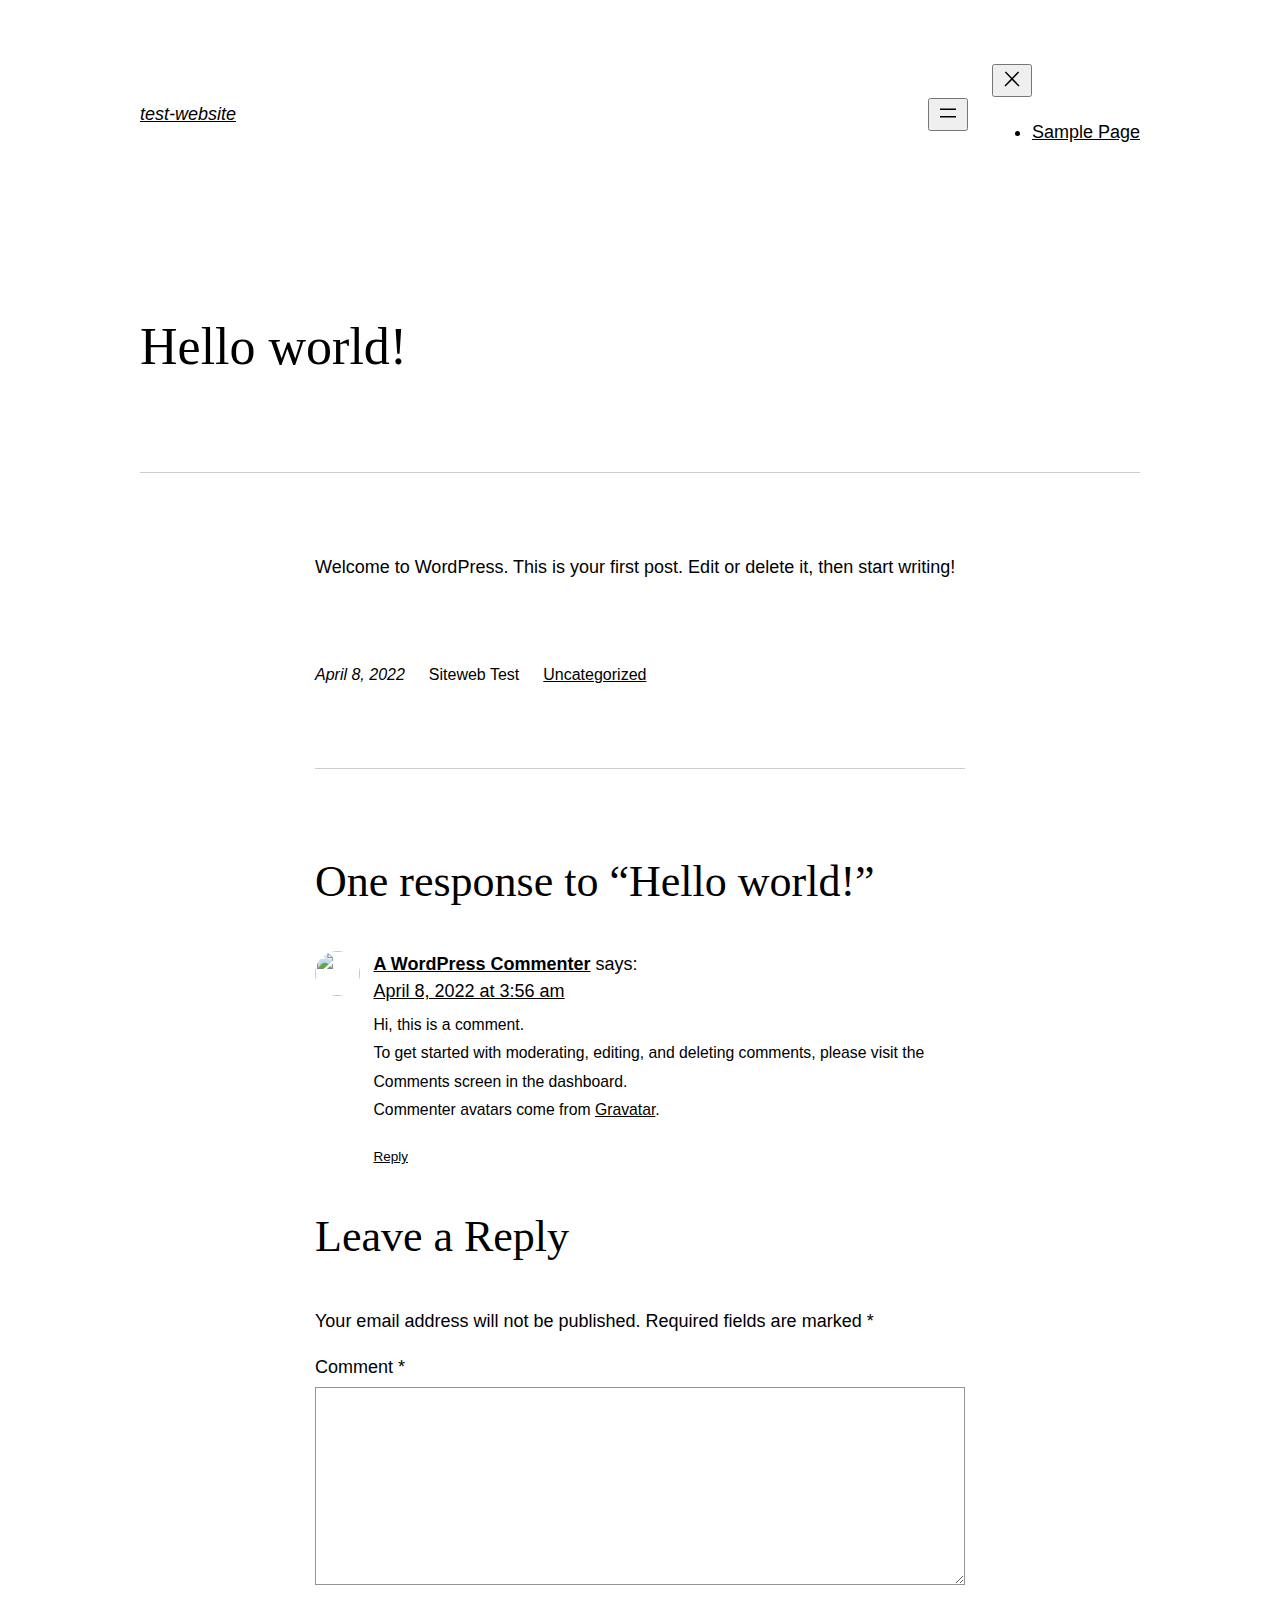
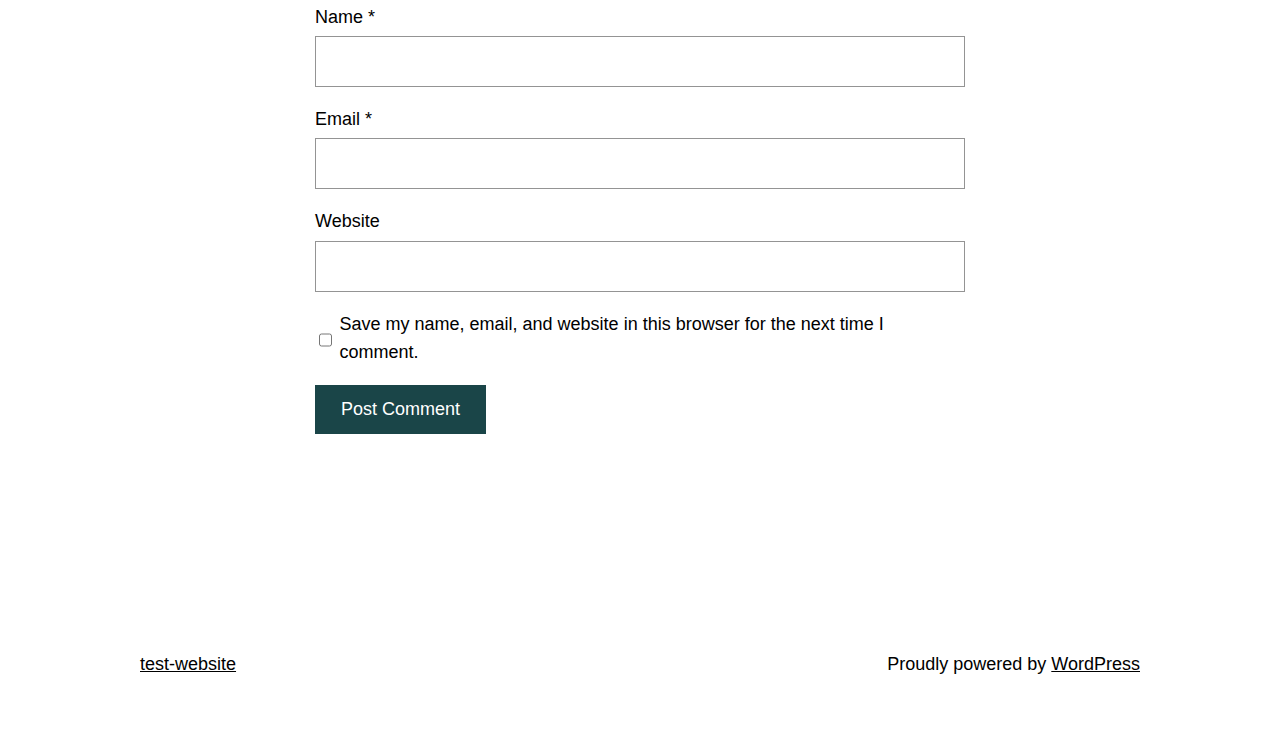
==== hello-world/index.html @ cdae744e "update in public mode" ====
<!DOCTYPE html>
<html lang="en-US">
<head>
	<meta charset="UTF-8">
	<meta name="viewport" content="width=device-width, initial-scale=1">
<meta name="robots" content="max-image-preview:large">
<title>Hello world! &#8211; test-website</title>
<link rel="dns-prefetch" href="//s.w.org">
<link rel="alternate" type="application/rss+xml" title="test-website &raquo; Feed" href="/https://alidorassocies.github.io/siteweb-test/feed/">
<link rel="alternate" type="application/rss+xml" title="test-website &raquo; Comments Feed" href="/https://alidorassocies.github.io/siteweb-test/comments/feed/">
<link rel="alternate" type="application/rss+xml" title="test-website &raquo; Hello world! Comments Feed" href="/https://alidorassocies.github.io/siteweb-test/hello-world/feed/">
<script>
window._wpemojiSettings = {"baseUrl":"https:\/\/s.w.org\/images\/core\/emoji\/13.1.0\/72x72\/","ext":".png","svgUrl":"https:\/\/s.w.org\/images\/core\/emoji\/13.1.0\/svg\/","svgExt":".svg","source":{"concatemoji":"\/wp-includes\/js\/wp-emoji-release.min.js?ver=5.9.3"}};
/*! This file is auto-generated */
!function(e,a,t){var n,r,o,i=a.createElement("canvas"),p=i.getContext&&i.getContext("2d");function s(e,t){var a=String.fromCharCode;p.clearRect(0,0,i.width,i.height),p.fillText(a.apply(this,e),0,0);e=i.toDataURL();return p.clearRect(0,0,i.width,i.height),p.fillText(a.apply(this,t),0,0),e===i.toDataURL()}function c(e){var t=a.createElement("script");t.src=e,t.defer=t.type="text/javascript",a.getElementsByTagName("head")[0].appendChild(t)}for(o=Array("flag","emoji"),t.supports={everything:!0,everythingExceptFlag:!0},r=0;r<o.length;r++)t.supports[o[r]]=function(e){if(!p||!p.fillText)return!1;switch(p.textBaseline="top",p.font="600 32px Arial",e){case"flag":return s([127987,65039,8205,9895,65039],[127987,65039,8203,9895,65039])?!1:!s([55356,56826,55356,56819],[55356,56826,8203,55356,56819])&&!s([55356,57332,56128,56423,56128,56418,56128,56421,56128,56430,56128,56423,56128,56447],[55356,57332,8203,56128,56423,8203,56128,56418,8203,56128,56421,8203,56128,56430,8203,56128,56423,8203,56128,56447]);case"emoji":return!s([10084,65039,8205,55357,56613],[10084,65039,8203,55357,56613])}return!1}(o[r]),t.supports.everything=t.supports.everything&&t.supports[o[r]],"flag"!==o[r]&&(t.supports.everythingExceptFlag=t.supports.everythingExceptFlag&&t.supports[o[r]]);t.supports.everythingExceptFlag=t.supports.everythingExceptFlag&&!t.supports.flag,t.DOMReady=!1,t.readyCallback=function(){t.DOMReady=!0},t.supports.everything||(n=function(){t.readyCallback()},a.addEventListener?(a.addEventListener("DOMContentLoaded",n,!1),e.addEventListener("load",n,!1)):(e.attachEvent("onload",n),a.attachEvent("onreadystatechange",function(){"complete"===a.readyState&&t.readyCallback()})),(n=t.source||{}).concatemoji?c(n.concatemoji):n.wpemoji&&n.twemoji&&(c(n.twemoji),c(n.wpemoji)))}(window,document,window._wpemojiSettings);
</script>
<style>img.wp-smiley,
img.emoji {
	display: inline !important;
	border: none !important;
	box-shadow: none !important;
	height: 1em !important;
	width: 1em !important;
	margin: 0 0.07em !important;
	vertical-align: -0.1em !important;
	background: none !important;
	padding: 0 !important;
}</style>
	<style id="wp-block-site-logo-inline-css">.wp-block-site-logo{line-height:0}.wp-block-site-logo a{display:inline-block}.wp-block-site-logo.is-default-size img{width:120px;height:auto}.wp-block-site-logo a,.wp-block-site-logo img{border-radius:inherit}.wp-block-site-logo.aligncenter{margin-left:auto;margin-right:auto;text-align:center}.wp-block-site-logo.is-style-rounded{border-radius:9999px}</style>
<style id="wp-block-group-inline-css">.wp-block-group{box-sizing:border-box}
.wp-block-group:where(.has-background){padding:1.25em 2.375em}</style>
<style id="wp-block-page-list-inline-css">.wp-block-navigation .wp-block-page-list{display:flex;flex-direction:var(--navigation-layout-direction,initial);justify-content:var(--navigation-layout-justify,initial);align-items:var(--navigation-layout-align,initial);flex-wrap:var(--navigation-layout-wrap,wrap);background-color:inherit}.wp-block-navigation .wp-block-navigation-item{background-color:inherit}</style>
<link rel="stylesheet" id="wp-block-navigation-css" href="/https://alidorassocies.github.io/siteweb-test/wp-includes/blocks/navigation/style.min.css?ver=5.9.3" media="all">
<style id="wp-block-template-part-inline-css">.wp-block-template-part.has-background{padding:1.25em 2.375em;margin-top:0;margin-bottom:0}</style>
<style id="wp-block-post-title-inline-css">.wp-block-post-title a{display:inline-block}</style>
<style id="wp-block-post-featured-image-inline-css">.wp-block-post-featured-image{margin-left:0;margin-right:0}.wp-block-post-featured-image a{display:inline-block}.wp-block-post-featured-image img{max-width:100%;width:100%;height:auto;vertical-align:bottom}.wp-block-post-featured-image.alignfull img,.wp-block-post-featured-image.alignwide img{width:100%}</style>
<style id="wp-block-separator-inline-css">@charset "UTF-8";.wp-block-separator{border-top:1px solid;border-bottom:1px solid}.wp-block-separator.is-style-wide{border-bottom-width:1px}.wp-block-separator.is-style-dots{background:none!important;border:none;text-align:center;line-height:1;height:auto}.wp-block-separator.is-style-dots:before{content:"···";color:currentColor;font-size:1.5em;letter-spacing:2em;padding-left:2em;font-family:serif}
.wp-block-separator{border:none;border-bottom:2px solid;margin-left:auto;margin-right:auto;opacity:.4}.wp-block-separator:not(.is-style-wide):not(.is-style-dots){width:100px}.wp-block-separator.has-background:not(.is-style-dots){border-bottom:none;height:1px}.wp-block-separator.has-background:not(.is-style-wide):not(.is-style-dots){height:2px}</style>
<style id="wp-block-spacer-inline-css">.wp-block-spacer{clear:both}</style>
<style id="wp-block-paragraph-inline-css">.is-small-text{font-size:.875em}.is-regular-text{font-size:1em}.is-large-text{font-size:2.25em}.is-larger-text{font-size:3em}.has-drop-cap:not(:focus):first-letter{float:left;font-size:8.4em;line-height:.68;font-weight:100;margin:.05em .1em 0 0;text-transform:uppercase;font-style:normal}p{overflow-wrap:break-word}p.has-drop-cap.has-background{overflow:hidden}p.has-background{padding:1.25em 2.375em}:where(p.has-text-color:not(.has-link-color)) a{color:inherit}</style>
<style id="wp-block-post-author-inline-css">.wp-block-post-author{display:flex;flex-wrap:wrap}.wp-block-post-author__byline{width:100%;margin-top:0;margin-bottom:0;font-size:.5em}.wp-block-post-author__avatar{margin-right:1em}.wp-block-post-author__bio{margin-bottom:.7em;font-size:.7em}.wp-block-post-author__content{flex-grow:1;flex-basis:0}.wp-block-post-author__name{margin:0}</style>
<style id="wp-block-post-terms-inline-css">.wp-block-post-terms__separator{white-space:pre-wrap}</style>
<style id="wp-block-post-comments-inline-css">.wp-block-post-comments>h3:first-of-type{margin-top:0}.wp-block-post-comments .commentlist{list-style:none;margin:0;padding:0}.wp-block-post-comments .commentlist .comment{min-height:2.25em;padding-left:3.25em}.wp-block-post-comments .commentlist .comment p{font-size:.875em;line-height:1.8;margin:.36em 0 1.4em}.wp-block-post-comments .commentlist .children{list-style:none;margin:0;padding:0}.wp-block-post-comments .comment-author{line-height:1.5}.wp-block-post-comments .comment-author .avatar{border-radius:1.5em;display:block;float:left;height:2.5em;margin-right:.75em;width:2.5em}.wp-block-post-comments .comment-author cite{font-style:normal}.wp-block-post-comments .comment-meta{line-height:1.5;margin-left:-3.25em}.wp-block-post-comments .comment-body .commentmetadata{font-size:.75em}.wp-block-post-comments .comment-form-author label,.wp-block-post-comments .comment-form-comment label,.wp-block-post-comments .comment-form-email label,.wp-block-post-comments .comment-form-url label{display:block;margin-bottom:.25em}.wp-block-post-comments .comment-form input:not([type=submit]):not([type=checkbox]),.wp-block-post-comments .comment-form textarea{display:block;box-sizing:border-box;width:100%}.wp-block-post-comments .comment-form-cookies-consent{display:flex;gap:.25em}.wp-block-post-comments .comment-form-cookies-consent #wp-comment-cookies-consent{margin-top:.35em}.wp-block-post-comments .reply{font-size:.75em;margin-bottom:1.4em}.wp-block-post-comments input:not([type=submit]),.wp-block-post-comments textarea{border:1px solid #949494;font-size:1em;font-family:inherit}.wp-block-post-comments input:not([type=submit]):not([type=checkbox]),.wp-block-post-comments textarea{padding:calc(.667em + 2px)}.wp-block-post-comments input[type=submit]{border:none}</style>
<style id="wp-block-buttons-inline-css">.wp-block-buttons.is-vertical{flex-direction:column}.wp-block-buttons.is-vertical>.wp-block-button:last-child{margin-bottom:0}.wp-block-buttons>.wp-block-button{display:inline-block;margin:0}.wp-block-buttons.is-content-justification-left{justify-content:flex-start}.wp-block-buttons.is-content-justification-left.is-vertical{align-items:flex-start}.wp-block-buttons.is-content-justification-center{justify-content:center}.wp-block-buttons.is-content-justification-center.is-vertical{align-items:center}.wp-block-buttons.is-content-justification-right{justify-content:flex-end}.wp-block-buttons.is-content-justification-right.is-vertical{align-items:flex-end}.wp-block-buttons.is-content-justification-space-between{justify-content:space-between}.wp-block-buttons.aligncenter{text-align:center}.wp-block-buttons:not(.is-content-justification-space-between,.is-content-justification-right,.is-content-justification-left,.is-content-justification-center) .wp-block-button.aligncenter{margin-left:auto;margin-right:auto;width:100%}.wp-block-button.aligncenter{text-align:center}</style>
<style id="wp-block-button-inline-css">.wp-block-button__link{color:#fff;background-color:#32373c;border-radius:9999px;box-shadow:none;cursor:pointer;display:inline-block;font-size:1.125em;padding:calc(.667em + 2px) calc(1.333em + 2px);text-align:center;text-decoration:none;word-break:break-word;box-sizing:border-box}.wp-block-button__link:active,.wp-block-button__link:focus,.wp-block-button__link:hover,.wp-block-button__link:visited{color:#fff}.wp-block-button__link.aligncenter{text-align:center}.wp-block-button__link.alignright{text-align:right}.wp-block-buttons>.wp-block-button.has-custom-width{max-width:none}.wp-block-buttons>.wp-block-button.has-custom-width .wp-block-button__link{width:100%}.wp-block-buttons>.wp-block-button.has-custom-font-size .wp-block-button__link{font-size:inherit}.wp-block-buttons>.wp-block-button.wp-block-button__width-25{width:calc(25% - var(--wp--style--block-gap, .5em)*0.75)}.wp-block-buttons>.wp-block-button.wp-block-button__width-50{width:calc(50% - var(--wp--style--block-gap, .5em)*0.5)}.wp-block-buttons>.wp-block-button.wp-block-button__width-75{width:calc(75% - var(--wp--style--block-gap, .5em)*0.25)}.wp-block-buttons>.wp-block-button.wp-block-button__width-100{width:100%;flex-basis:100%}.wp-block-buttons.is-vertical>.wp-block-button.wp-block-button__width-25{width:25%}.wp-block-buttons.is-vertical>.wp-block-button.wp-block-button__width-50{width:50%}.wp-block-buttons.is-vertical>.wp-block-button.wp-block-button__width-75{width:75%}.wp-block-button.is-style-squared,.wp-block-button__link.wp-block-button.is-style-squared{border-radius:0}.wp-block-button.no-border-radius,.wp-block-button__link.no-border-radius{border-radius:0!important}.is-style-outline>:where(.wp-block-button__link),:where(.wp-block-button__link).is-style-outline{border:2px solid;padding:.667em 1.333em}.is-style-outline>.wp-block-button__link:not(.has-text-color),.wp-block-button__link.is-style-outline:not(.has-text-color){color:currentColor}.is-style-outline>.wp-block-button__link:not(.has-background),.wp-block-button__link.is-style-outline:not(.has-background){background-color:transparent}</style>
<style id="wp-block-library-inline-css">:root{--wp-admin-theme-color:#007cba;--wp-admin-theme-color--rgb:0,124,186;--wp-admin-theme-color-darker-10:#006ba1;--wp-admin-theme-color-darker-10--rgb:0,107,161;--wp-admin-theme-color-darker-20:#005a87;--wp-admin-theme-color-darker-20--rgb:0,90,135;--wp-admin-border-width-focus:2px}@media (-webkit-min-device-pixel-ratio:2),(min-resolution:192dpi){:root{--wp-admin-border-width-focus:1.5px}}:root{--wp--preset--font-size--normal:16px;--wp--preset--font-size--huge:42px}:root .has-very-light-gray-background-color{background-color:#eee}:root .has-very-dark-gray-background-color{background-color:#313131}:root .has-very-light-gray-color{color:#eee}:root .has-very-dark-gray-color{color:#313131}:root .has-vivid-green-cyan-to-vivid-cyan-blue-gradient-background{background:linear-gradient(135deg,#00d084,#0693e3)}:root .has-purple-crush-gradient-background{background:linear-gradient(135deg,#34e2e4,#4721fb 50%,#ab1dfe)}:root .has-hazy-dawn-gradient-background{background:linear-gradient(135deg,#faaca8,#dad0ec)}:root .has-subdued-olive-gradient-background{background:linear-gradient(135deg,#fafae1,#67a671)}:root .has-atomic-cream-gradient-background{background:linear-gradient(135deg,#fdd79a,#004a59)}:root .has-nightshade-gradient-background{background:linear-gradient(135deg,#330968,#31cdcf)}:root .has-midnight-gradient-background{background:linear-gradient(135deg,#020381,#2874fc)}.has-regular-font-size{font-size:1em}.has-larger-font-size{font-size:2.625em}.has-normal-font-size{font-size:var(--wp--preset--font-size--normal)}.has-huge-font-size{font-size:var(--wp--preset--font-size--huge)}.has-text-align-center{text-align:center}.has-text-align-left{text-align:left}.has-text-align-right{text-align:right}#end-resizable-editor-section{display:none}.aligncenter{clear:both}.items-justified-left{justify-content:flex-start}.items-justified-center{justify-content:center}.items-justified-right{justify-content:flex-end}.items-justified-space-between{justify-content:space-between}.screen-reader-text{border:0;clip:rect(1px,1px,1px,1px);-webkit-clip-path:inset(50%);clip-path:inset(50%);height:1px;margin:-1px;overflow:hidden;padding:0;position:absolute;width:1px;word-wrap:normal!important}.screen-reader-text:focus{background-color:#ddd;clip:auto!important;-webkit-clip-path:none;clip-path:none;color:#444;display:block;font-size:1em;height:auto;left:5px;line-height:normal;padding:15px 23px 14px;text-decoration:none;top:5px;width:auto;z-index:100000}html :where(img[class*=wp-image-]){height:auto;max-width:100%}</style>
<style id="global-styles-inline-css">body{--wp--preset--color--black: #000000;--wp--preset--color--cyan-bluish-gray: #abb8c3;--wp--preset--color--white: #ffffff;--wp--preset--color--pale-pink: #f78da7;--wp--preset--color--vivid-red: #cf2e2e;--wp--preset--color--luminous-vivid-orange: #ff6900;--wp--preset--color--luminous-vivid-amber: #fcb900;--wp--preset--color--light-green-cyan: #7bdcb5;--wp--preset--color--vivid-green-cyan: #00d084;--wp--preset--color--pale-cyan-blue: #8ed1fc;--wp--preset--color--vivid-cyan-blue: #0693e3;--wp--preset--color--vivid-purple: #9b51e0;--wp--preset--color--foreground: #000000;--wp--preset--color--background: #ffffff;--wp--preset--color--primary: #1a4548;--wp--preset--color--secondary: #ffe2c7;--wp--preset--color--tertiary: #F6F6F6;--wp--preset--gradient--vivid-cyan-blue-to-vivid-purple: linear-gradient(135deg,rgba(6,147,227,1) 0%,rgb(155,81,224) 100%);--wp--preset--gradient--light-green-cyan-to-vivid-green-cyan: linear-gradient(135deg,rgb(122,220,180) 0%,rgb(0,208,130) 100%);--wp--preset--gradient--luminous-vivid-amber-to-luminous-vivid-orange: linear-gradient(135deg,rgba(252,185,0,1) 0%,rgba(255,105,0,1) 100%);--wp--preset--gradient--luminous-vivid-orange-to-vivid-red: linear-gradient(135deg,rgba(255,105,0,1) 0%,rgb(207,46,46) 100%);--wp--preset--gradient--very-light-gray-to-cyan-bluish-gray: linear-gradient(135deg,rgb(238,238,238) 0%,rgb(169,184,195) 100%);--wp--preset--gradient--cool-to-warm-spectrum: linear-gradient(135deg,rgb(74,234,220) 0%,rgb(151,120,209) 20%,rgb(207,42,186) 40%,rgb(238,44,130) 60%,rgb(251,105,98) 80%,rgb(254,248,76) 100%);--wp--preset--gradient--blush-light-purple: linear-gradient(135deg,rgb(255,206,236) 0%,rgb(152,150,240) 100%);--wp--preset--gradient--blush-bordeaux: linear-gradient(135deg,rgb(254,205,165) 0%,rgb(254,45,45) 50%,rgb(107,0,62) 100%);--wp--preset--gradient--luminous-dusk: linear-gradient(135deg,rgb(255,203,112) 0%,rgb(199,81,192) 50%,rgb(65,88,208) 100%);--wp--preset--gradient--pale-ocean: linear-gradient(135deg,rgb(255,245,203) 0%,rgb(182,227,212) 50%,rgb(51,167,181) 100%);--wp--preset--gradient--electric-grass: linear-gradient(135deg,rgb(202,248,128) 0%,rgb(113,206,126) 100%);--wp--preset--gradient--midnight: linear-gradient(135deg,rgb(2,3,129) 0%,rgb(40,116,252) 100%);--wp--preset--gradient--vertical-secondary-to-tertiary: linear-gradient(to bottom,var(--wp--preset--color--secondary) 0%,var(--wp--preset--color--tertiary) 100%);--wp--preset--gradient--vertical-secondary-to-background: linear-gradient(to bottom,var(--wp--preset--color--secondary) 0%,var(--wp--preset--color--background) 100%);--wp--preset--gradient--vertical-tertiary-to-background: linear-gradient(to bottom,var(--wp--preset--color--tertiary) 0%,var(--wp--preset--color--background) 100%);--wp--preset--gradient--diagonal-primary-to-foreground: linear-gradient(to bottom right,var(--wp--preset--color--primary) 0%,var(--wp--preset--color--foreground) 100%);--wp--preset--gradient--diagonal-secondary-to-background: linear-gradient(to bottom right,var(--wp--preset--color--secondary) 50%,var(--wp--preset--color--background) 50%);--wp--preset--gradient--diagonal-background-to-secondary: linear-gradient(to bottom right,var(--wp--preset--color--background) 50%,var(--wp--preset--color--secondary) 50%);--wp--preset--gradient--diagonal-tertiary-to-background: linear-gradient(to bottom right,var(--wp--preset--color--tertiary) 50%,var(--wp--preset--color--background) 50%);--wp--preset--gradient--diagonal-background-to-tertiary: linear-gradient(to bottom right,var(--wp--preset--color--background) 50%,var(--wp--preset--color--tertiary) 50%);--wp--preset--duotone--dark-grayscale: url('#wp-duotone-dark-grayscale');--wp--preset--duotone--grayscale: url('#wp-duotone-grayscale');--wp--preset--duotone--purple-yellow: url('#wp-duotone-purple-yellow');--wp--preset--duotone--blue-red: url('#wp-duotone-blue-red');--wp--preset--duotone--midnight: url('#wp-duotone-midnight');--wp--preset--duotone--magenta-yellow: url('#wp-duotone-magenta-yellow');--wp--preset--duotone--purple-green: url('#wp-duotone-purple-green');--wp--preset--duotone--blue-orange: url('#wp-duotone-blue-orange');--wp--preset--duotone--foreground-and-background: url('#wp-duotone-foreground-and-background');--wp--preset--duotone--foreground-and-secondary: url('#wp-duotone-foreground-and-secondary');--wp--preset--duotone--foreground-and-tertiary: url('#wp-duotone-foreground-and-tertiary');--wp--preset--duotone--primary-and-background: url('#wp-duotone-primary-and-background');--wp--preset--duotone--primary-and-secondary: url('#wp-duotone-primary-and-secondary');--wp--preset--duotone--primary-and-tertiary: url('#wp-duotone-primary-and-tertiary');--wp--preset--font-size--small: 1rem;--wp--preset--font-size--medium: 1.125rem;--wp--preset--font-size--large: 1.75rem;--wp--preset--font-size--x-large: clamp(1.75rem, 3vw, 2.25rem);--wp--preset--font-family--system-font: -apple-system,BlinkMacSystemFont,"Segoe UI",Roboto,Oxygen-Sans,Ubuntu,Cantarell,"Helvetica Neue",sans-serif;--wp--preset--font-family--source-serif-pro: "Source Serif Pro", serif;--wp--custom--spacing--small: max(1.25rem, 5vw);--wp--custom--spacing--medium: clamp(2rem, 8vw, calc(4 * var(--wp--style--block-gap)));--wp--custom--spacing--large: clamp(4rem, 10vw, 8rem);--wp--custom--spacing--outer: var(--wp--custom--spacing--small, 1.25rem);--wp--custom--typography--font-size--huge: clamp(2.25rem, 4vw, 2.75rem);--wp--custom--typography--font-size--gigantic: clamp(2.75rem, 6vw, 3.25rem);--wp--custom--typography--font-size--colossal: clamp(3.25rem, 8vw, 6.25rem);--wp--custom--typography--line-height--tiny: 1.15;--wp--custom--typography--line-height--small: 1.2;--wp--custom--typography--line-height--medium: 1.4;--wp--custom--typography--line-height--normal: 1.6;}body { margin: 0; }body{background-color: var(--wp--preset--color--background);color: var(--wp--preset--color--foreground);font-family: var(--wp--preset--font-family--system-font);font-size: var(--wp--preset--font-size--medium);line-height: var(--wp--custom--typography--line-height--normal);--wp--style--block-gap: 1.5rem;}.wp-site-blocks > .alignleft { float: left; margin-right: 2em; }.wp-site-blocks > .alignright { float: right; margin-left: 2em; }.wp-site-blocks > .aligncenter { justify-content: center; margin-left: auto; margin-right: auto; }.wp-site-blocks > * { margin-top: 0; margin-bottom: 0; }.wp-site-blocks > * + * { margin-top: var( --wp--style--block-gap ); }h1{font-family: var(--wp--preset--font-family--source-serif-pro);font-size: var(--wp--custom--typography--font-size--colossal);font-weight: 300;line-height: var(--wp--custom--typography--line-height--tiny);}h2{font-family: var(--wp--preset--font-family--source-serif-pro);font-size: var(--wp--custom--typography--font-size--gigantic);font-weight: 300;line-height: var(--wp--custom--typography--line-height--small);}h3{font-family: var(--wp--preset--font-family--source-serif-pro);font-size: var(--wp--custom--typography--font-size--huge);font-weight: 300;line-height: var(--wp--custom--typography--line-height--tiny);}h4{font-family: var(--wp--preset--font-family--source-serif-pro);font-size: var(--wp--preset--font-size--x-large);font-weight: 300;line-height: var(--wp--custom--typography--line-height--tiny);}h5{font-family: var(--wp--preset--font-family--system-font);font-size: var(--wp--preset--font-size--medium);font-weight: 700;line-height: var(--wp--custom--typography--line-height--normal);text-transform: uppercase;}h6{font-family: var(--wp--preset--font-family--system-font);font-size: var(--wp--preset--font-size--medium);font-weight: 400;line-height: var(--wp--custom--typography--line-height--normal);text-transform: uppercase;}a{color: var(--wp--preset--color--foreground);}.wp-block-button__link{background-color: var(--wp--preset--color--primary);border-radius: 0;color: var(--wp--preset--color--background);font-size: var(--wp--preset--font-size--medium);}.wp-block-post-title{font-family: var(--wp--preset--font-family--source-serif-pro);font-size: var(--wp--custom--typography--font-size--gigantic);font-weight: 300;line-height: var(--wp--custom--typography--line-height--tiny);}.wp-block-post-comments{padding-top: var(--wp--custom--spacing--small);}.wp-block-pullquote{border-width: 1px 0;}.wp-block-query-title{font-family: var(--wp--preset--font-family--source-serif-pro);font-size: var(--wp--custom--typography--font-size--gigantic);font-weight: 300;line-height: var(--wp--custom--typography--line-height--small);}.wp-block-quote{border-width: 1px;}.wp-block-site-title{font-family: var(--wp--preset--font-family--system-font);font-size: var(--wp--preset--font-size--medium);font-weight: normal;line-height: var(--wp--custom--typography--line-height--normal);}.has-black-color{color: var(--wp--preset--color--black) !important;}.has-cyan-bluish-gray-color{color: var(--wp--preset--color--cyan-bluish-gray) !important;}.has-white-color{color: var(--wp--preset--color--white) !important;}.has-pale-pink-color{color: var(--wp--preset--color--pale-pink) !important;}.has-vivid-red-color{color: var(--wp--preset--color--vivid-red) !important;}.has-luminous-vivid-orange-color{color: var(--wp--preset--color--luminous-vivid-orange) !important;}.has-luminous-vivid-amber-color{color: var(--wp--preset--color--luminous-vivid-amber) !important;}.has-light-green-cyan-color{color: var(--wp--preset--color--light-green-cyan) !important;}.has-vivid-green-cyan-color{color: var(--wp--preset--color--vivid-green-cyan) !important;}.has-pale-cyan-blue-color{color: var(--wp--preset--color--pale-cyan-blue) !important;}.has-vivid-cyan-blue-color{color: var(--wp--preset--color--vivid-cyan-blue) !important;}.has-vivid-purple-color{color: var(--wp--preset--color--vivid-purple) !important;}.has-foreground-color{color: var(--wp--preset--color--foreground) !important;}.has-background-color{color: var(--wp--preset--color--background) !important;}.has-primary-color{color: var(--wp--preset--color--primary) !important;}.has-secondary-color{color: var(--wp--preset--color--secondary) !important;}.has-tertiary-color{color: var(--wp--preset--color--tertiary) !important;}.has-black-background-color{background-color: var(--wp--preset--color--black) !important;}.has-cyan-bluish-gray-background-color{background-color: var(--wp--preset--color--cyan-bluish-gray) !important;}.has-white-background-color{background-color: var(--wp--preset--color--white) !important;}.has-pale-pink-background-color{background-color: var(--wp--preset--color--pale-pink) !important;}.has-vivid-red-background-color{background-color: var(--wp--preset--color--vivid-red) !important;}.has-luminous-vivid-orange-background-color{background-color: var(--wp--preset--color--luminous-vivid-orange) !important;}.has-luminous-vivid-amber-background-color{background-color: var(--wp--preset--color--luminous-vivid-amber) !important;}.has-light-green-cyan-background-color{background-color: var(--wp--preset--color--light-green-cyan) !important;}.has-vivid-green-cyan-background-color{background-color: var(--wp--preset--color--vivid-green-cyan) !important;}.has-pale-cyan-blue-background-color{background-color: var(--wp--preset--color--pale-cyan-blue) !important;}.has-vivid-cyan-blue-background-color{background-color: var(--wp--preset--color--vivid-cyan-blue) !important;}.has-vivid-purple-background-color{background-color: var(--wp--preset--color--vivid-purple) !important;}.has-foreground-background-color{background-color: var(--wp--preset--color--foreground) !important;}.has-background-background-color{background-color: var(--wp--preset--color--background) !important;}.has-primary-background-color{background-color: var(--wp--preset--color--primary) !important;}.has-secondary-background-color{background-color: var(--wp--preset--color--secondary) !important;}.has-tertiary-background-color{background-color: var(--wp--preset--color--tertiary) !important;}.has-black-border-color{border-color: var(--wp--preset--color--black) !important;}.has-cyan-bluish-gray-border-color{border-color: var(--wp--preset--color--cyan-bluish-gray) !important;}.has-white-border-color{border-color: var(--wp--preset--color--white) !important;}.has-pale-pink-border-color{border-color: var(--wp--preset--color--pale-pink) !important;}.has-vivid-red-border-color{border-color: var(--wp--preset--color--vivid-red) !important;}.has-luminous-vivid-orange-border-color{border-color: var(--wp--preset--color--luminous-vivid-orange) !important;}.has-luminous-vivid-amber-border-color{border-color: var(--wp--preset--color--luminous-vivid-amber) !important;}.has-light-green-cyan-border-color{border-color: var(--wp--preset--color--light-green-cyan) !important;}.has-vivid-green-cyan-border-color{border-color: var(--wp--preset--color--vivid-green-cyan) !important;}.has-pale-cyan-blue-border-color{border-color: var(--wp--preset--color--pale-cyan-blue) !important;}.has-vivid-cyan-blue-border-color{border-color: var(--wp--preset--color--vivid-cyan-blue) !important;}.has-vivid-purple-border-color{border-color: var(--wp--preset--color--vivid-purple) !important;}.has-foreground-border-color{border-color: var(--wp--preset--color--foreground) !important;}.has-background-border-color{border-color: var(--wp--preset--color--background) !important;}.has-primary-border-color{border-color: var(--wp--preset--color--primary) !important;}.has-secondary-border-color{border-color: var(--wp--preset--color--secondary) !important;}.has-tertiary-border-color{border-color: var(--wp--preset--color--tertiary) !important;}.has-vivid-cyan-blue-to-vivid-purple-gradient-background{background: var(--wp--preset--gradient--vivid-cyan-blue-to-vivid-purple) !important;}.has-light-green-cyan-to-vivid-green-cyan-gradient-background{background: var(--wp--preset--gradient--light-green-cyan-to-vivid-green-cyan) !important;}.has-luminous-vivid-amber-to-luminous-vivid-orange-gradient-background{background: var(--wp--preset--gradient--luminous-vivid-amber-to-luminous-vivid-orange) !important;}.has-luminous-vivid-orange-to-vivid-red-gradient-background{background: var(--wp--preset--gradient--luminous-vivid-orange-to-vivid-red) !important;}.has-very-light-gray-to-cyan-bluish-gray-gradient-background{background: var(--wp--preset--gradient--very-light-gray-to-cyan-bluish-gray) !important;}.has-cool-to-warm-spectrum-gradient-background{background: var(--wp--preset--gradient--cool-to-warm-spectrum) !important;}.has-blush-light-purple-gradient-background{background: var(--wp--preset--gradient--blush-light-purple) !important;}.has-blush-bordeaux-gradient-background{background: var(--wp--preset--gradient--blush-bordeaux) !important;}.has-luminous-dusk-gradient-background{background: var(--wp--preset--gradient--luminous-dusk) !important;}.has-pale-ocean-gradient-background{background: var(--wp--preset--gradient--pale-ocean) !important;}.has-electric-grass-gradient-background{background: var(--wp--preset--gradient--electric-grass) !important;}.has-midnight-gradient-background{background: var(--wp--preset--gradient--midnight) !important;}.has-vertical-secondary-to-tertiary-gradient-background{background: var(--wp--preset--gradient--vertical-secondary-to-tertiary) !important;}.has-vertical-secondary-to-background-gradient-background{background: var(--wp--preset--gradient--vertical-secondary-to-background) !important;}.has-vertical-tertiary-to-background-gradient-background{background: var(--wp--preset--gradient--vertical-tertiary-to-background) !important;}.has-diagonal-primary-to-foreground-gradient-background{background: var(--wp--preset--gradient--diagonal-primary-to-foreground) !important;}.has-diagonal-secondary-to-background-gradient-background{background: var(--wp--preset--gradient--diagonal-secondary-to-background) !important;}.has-diagonal-background-to-secondary-gradient-background{background: var(--wp--preset--gradient--diagonal-background-to-secondary) !important;}.has-diagonal-tertiary-to-background-gradient-background{background: var(--wp--preset--gradient--diagonal-tertiary-to-background) !important;}.has-diagonal-background-to-tertiary-gradient-background{background: var(--wp--preset--gradient--diagonal-background-to-tertiary) !important;}.has-small-font-size{font-size: var(--wp--preset--font-size--small) !important;}.has-medium-font-size{font-size: var(--wp--preset--font-size--medium) !important;}.has-large-font-size{font-size: var(--wp--preset--font-size--large) !important;}.has-x-large-font-size{font-size: var(--wp--preset--font-size--x-large) !important;}.has-system-font-font-family{font-family: var(--wp--preset--font-family--system-font) !important;}.has-source-serif-pro-font-family{font-family: var(--wp--preset--font-family--source-serif-pro) !important;}</style>
<link rel="stylesheet" id="twentytwentytwo-style-css" href="/https://alidorassocies.github.io/siteweb-test/wp-content/themes/twentytwentytwo/style.css?ver=1.1" media="all">
<style id="twentytwentytwo-style-inline-css">@font-face{
			font-family: 'Source Serif Pro';
			font-weight: 200 900;
			font-style: normal;
			font-stretch: normal;
			font-display: swap;
			src: url('/https://alidorassocies.github.io/siteweb-test/wp-content/themes/twentytwentytwo/assets/fonts/SourceSerif4Variable-Roman.ttf.woff2') format('woff2');
		}

		@font-face{
			font-family: 'Source Serif Pro';
			font-weight: 200 900;
			font-style: italic;
			font-stretch: normal;
			font-display: swap;
			src: url('/https://alidorassocies.github.io/siteweb-test/wp-content/themes/twentytwentytwo/assets/fonts/SourceSerif4Variable-Italic.ttf.woff2') format('woff2');
		}</style>
<script src="/https://alidorassocies.github.io/siteweb-test/wp-includes/blocks/navigation/view.min.js?ver=3776ea67846b3bb10fe8f7cdd486b0ba" id="wp-block-navigation-view-js"></script>
<link rel="https://api.w.org/" href="/https://alidorassocies.github.io/siteweb-test/wp-json/">
<link rel="alternate" type="application/json" href="/https://alidorassocies.github.io/siteweb-test/wp-json/wp/v2/posts/1">
<link rel="EditURI" type="application/rsd+xml" title="RSD" href="/https://alidorassocies.github.io/siteweb-test/xmlrpc.php?rsd">
<link rel="wlwmanifest" type="application/wlwmanifest+xml" href="/https://alidorassocies.github.io/siteweb-test/wp-includes/wlwmanifest.xml"> 
<meta name="generator" content="WordPress 5.9.3">
<link rel="canonical" href="/https://alidorassocies.github.io/siteweb-test/hello-world/">
<link rel="shortlink" href="/https://alidorassocies.github.io/siteweb-test/?p=1">
<link rel="alternate" type="application/json+oembed" href="/https://alidorassocies.github.io/siteweb-test/wp-json/oembed/1.0/embed?url=http%3A%2F%2F%2Fhello-world%2F">
<link rel="alternate" type="text/xml+oembed" href="/https://alidorassocies.github.io/siteweb-test/wp-json/oembed/1.0/embed?url=http%3A%2F%2F%2Fhello-world%2F&#038;format=xml">
		<link rel="preload" href="/https://alidorassocies.github.io/siteweb-test/wp-content/themes/twentytwentytwo/assets/fonts/SourceSerif4Variable-Roman.ttf.woff2" as="font" type="font/woff2" crossorigin>
		<style>.wp-container-1 {display: flex;gap: var( --wp--style--block-gap, 0.5em );flex-wrap: wrap;align-items: center;align-items: center;}.wp-container-1 > * { margin: 0; }</style>
<style>.wp-container-3 {display: flex;gap: var( --wp--style--block-gap, 0.5em );flex-wrap: wrap;align-items: center;align-items: center;justify-content: flex-end;}.wp-container-3 > * { margin: 0; }</style>
<style>.wp-container-4 {display: flex;gap: var( --wp--style--block-gap, 0.5em );flex-wrap: wrap;align-items: center;align-items: center;justify-content: space-between;}.wp-container-4 > * { margin: 0; }</style>
<style>.wp-container-5 > * {max-width: 650px;margin-left: auto !important;margin-right: auto !important;}.wp-container-5 > .alignwide { max-width: 1000px;}.wp-container-5 .alignfull { max-width: none; }.wp-container-5 .alignleft { float: left; margin-right: 2em; }.wp-container-5 .alignright { float: right; margin-left: 2em; }.wp-container-5 > * { margin-top: 0; margin-bottom: 0; }.wp-container-5 > * + * { margin-top: var( --wp--style--block-gap );  margin-bottom: 0; }</style>
<style>.wp-container-6 > * {max-width: 650px;margin-left: auto !important;margin-right: auto !important;}.wp-container-6 > .alignwide { max-width: 1000px;}.wp-container-6 .alignfull { max-width: none; }.wp-container-6 .alignleft { float: left; margin-right: 2em; }.wp-container-6 .alignright { float: right; margin-left: 2em; }.wp-container-6 > * { margin-top: 0; margin-bottom: 0; }.wp-container-6 > * + * { margin-top: var( --wp--style--block-gap );  margin-bottom: 0; }</style>
<style>.wp-container-7 > * {max-width: 650px;margin-left: auto !important;margin-right: auto !important;}.wp-container-7 > .alignwide { max-width: 1000px;}.wp-container-7 .alignfull { max-width: none; }.wp-container-7 .alignleft { float: left; margin-right: 2em; }.wp-container-7 .alignright { float: right; margin-left: 2em; }.wp-container-7 > * { margin-top: 0; margin-bottom: 0; }.wp-container-7 > * + * { margin-top: var( --wp--style--block-gap );  margin-bottom: 0; }</style>
<style>.wp-container-8 {display: flex;gap: var( --wp--style--block-gap, 0.5em );flex-wrap: wrap;align-items: center;align-items: center;}.wp-container-8 > * { margin: 0; }</style>
<style>.wp-container-9 > * {max-width: 650px;margin-left: auto !important;margin-right: auto !important;}.wp-container-9 > .alignwide { max-width: 1000px;}.wp-container-9 .alignfull { max-width: none; }.wp-container-9 .alignleft { float: left; margin-right: 2em; }.wp-container-9 .alignright { float: right; margin-left: 2em; }.wp-container-9 > * { margin-top: 0; margin-bottom: 0; }.wp-container-9 > * + * { margin-top: var( --wp--style--block-gap );  margin-bottom: 0; }</style>
<style>.wp-container-10 .alignleft { float: left; margin-right: 2em; }.wp-container-10 .alignright { float: right; margin-left: 2em; }.wp-container-10 > * { margin-top: 0; margin-bottom: 0; }.wp-container-10 > * + * { margin-top: var( --wp--style--block-gap );  margin-bottom: 0; }</style>
<style>.wp-container-11 {display: flex;gap: var( --wp--style--block-gap, 0.5em );flex-wrap: wrap;align-items: center;align-items: center;justify-content: space-between;}.wp-container-11 > * { margin: 0; }</style>
<style>.wp-container-12 > * {max-width: 650px;margin-left: auto !important;margin-right: auto !important;}.wp-container-12 > .alignwide { max-width: 1000px;}.wp-container-12 .alignfull { max-width: none; }.wp-container-12 .alignleft { float: left; margin-right: 2em; }.wp-container-12 .alignright { float: right; margin-left: 2em; }.wp-container-12 > * { margin-top: 0; margin-bottom: 0; }.wp-container-12 > * + * { margin-top: var( --wp--style--block-gap );  margin-bottom: 0; }</style>
<style>.wp-container-13 > * {max-width: 650px;margin-left: auto !important;margin-right: auto !important;}.wp-container-13 > .alignwide { max-width: 1000px;}.wp-container-13 .alignfull { max-width: none; }.wp-container-13 .alignleft { float: left; margin-right: 2em; }.wp-container-13 .alignright { float: right; margin-left: 2em; }.wp-container-13 > * { margin-top: 0; margin-bottom: 0; }.wp-container-13 > * + * { margin-top: var( --wp--style--block-gap );  margin-bottom: 0; }</style>
</head>

<body class="post-template-default single single-post postid-1 single-format-standard wp-embed-responsive">
<svg xmlns="http://www.w3.org/2000/svg" viewbox="0 0 0 0" width="0" height="0" focusable="false" role="none" style="visibility: hidden; position: absolute; left: -9999px; overflow: hidden;"><defs><filter id="wp-duotone-dark-grayscale"><fecolormatrix color-interpolation-filters="sRGB" type="matrix" values=" .299 .587 .114 0 0 .299 .587 .114 0 0 .299 .587 .114 0 0 .299 .587 .114 0 0 "></fecolormatrix><fecomponenttransfer color-interpolation-filters="sRGB"><fefuncr type="table" tablevalues="0 0.49803921568627"></fefuncr><fefuncg type="table" tablevalues="0 0.49803921568627"></fefuncg><fefuncb type="table" tablevalues="0 0.49803921568627"></fefuncb><fefunca type="table" tablevalues="1 1"></fefunca></fecomponenttransfer><fecomposite in2="SourceGraphic" operator="in"></fecomposite></filter></defs></svg><svg xmlns="http://www.w3.org/2000/svg" viewbox="0 0 0 0" width="0" height="0" focusable="false" role="none" style="visibility: hidden; position: absolute; left: -9999px; overflow: hidden;"><defs><filter id="wp-duotone-grayscale"><fecolormatrix color-interpolation-filters="sRGB" type="matrix" values=" .299 .587 .114 0 0 .299 .587 .114 0 0 .299 .587 .114 0 0 .299 .587 .114 0 0 "></fecolormatrix><fecomponenttransfer color-interpolation-filters="sRGB"><fefuncr type="table" tablevalues="0 1"></fefuncr><fefuncg type="table" tablevalues="0 1"></fefuncg><fefuncb type="table" tablevalues="0 1"></fefuncb><fefunca type="table" tablevalues="1 1"></fefunca></fecomponenttransfer><fecomposite in2="SourceGraphic" operator="in"></fecomposite></filter></defs></svg><svg xmlns="http://www.w3.org/2000/svg" viewbox="0 0 0 0" width="0" height="0" focusable="false" role="none" style="visibility: hidden; position: absolute; left: -9999px; overflow: hidden;"><defs><filter id="wp-duotone-purple-yellow"><fecolormatrix color-interpolation-filters="sRGB" type="matrix" values=" .299 .587 .114 0 0 .299 .587 .114 0 0 .299 .587 .114 0 0 .299 .587 .114 0 0 "></fecolormatrix><fecomponenttransfer color-interpolation-filters="sRGB"><fefuncr type="table" tablevalues="0.54901960784314 0.98823529411765"></fefuncr><fefuncg type="table" tablevalues="0 1"></fefuncg><fefuncb type="table" tablevalues="0.71764705882353 0.25490196078431"></fefuncb><fefunca type="table" tablevalues="1 1"></fefunca></fecomponenttransfer><fecomposite in2="SourceGraphic" operator="in"></fecomposite></filter></defs></svg><svg xmlns="http://www.w3.org/2000/svg" viewbox="0 0 0 0" width="0" height="0" focusable="false" role="none" style="visibility: hidden; position: absolute; left: -9999px; overflow: hidden;"><defs><filter id="wp-duotone-blue-red"><fecolormatrix color-interpolation-filters="sRGB" type="matrix" values=" .299 .587 .114 0 0 .299 .587 .114 0 0 .299 .587 .114 0 0 .299 .587 .114 0 0 "></fecolormatrix><fecomponenttransfer color-interpolation-filters="sRGB"><fefuncr type="table" tablevalues="0 1"></fefuncr><fefuncg type="table" tablevalues="0 0.27843137254902"></fefuncg><fefuncb type="table" tablevalues="0.5921568627451 0.27843137254902"></fefuncb><fefunca type="table" tablevalues="1 1"></fefunca></fecomponenttransfer><fecomposite in2="SourceGraphic" operator="in"></fecomposite></filter></defs></svg><svg xmlns="http://www.w3.org/2000/svg" viewbox="0 0 0 0" width="0" height="0" focusable="false" role="none" style="visibility: hidden; position: absolute; left: -9999px; overflow: hidden;"><defs><filter id="wp-duotone-midnight"><fecolormatrix color-interpolation-filters="sRGB" type="matrix" values=" .299 .587 .114 0 0 .299 .587 .114 0 0 .299 .587 .114 0 0 .299 .587 .114 0 0 "></fecolormatrix><fecomponenttransfer color-interpolation-filters="sRGB"><fefuncr type="table" tablevalues="0 0"></fefuncr><fefuncg type="table" tablevalues="0 0.64705882352941"></fefuncg><fefuncb type="table" tablevalues="0 1"></fefuncb><fefunca type="table" tablevalues="1 1"></fefunca></fecomponenttransfer><fecomposite in2="SourceGraphic" operator="in"></fecomposite></filter></defs></svg><svg xmlns="http://www.w3.org/2000/svg" viewbox="0 0 0 0" width="0" height="0" focusable="false" role="none" style="visibility: hidden; position: absolute; left: -9999px; overflow: hidden;"><defs><filter id="wp-duotone-magenta-yellow"><fecolormatrix color-interpolation-filters="sRGB" type="matrix" values=" .299 .587 .114 0 0 .299 .587 .114 0 0 .299 .587 .114 0 0 .299 .587 .114 0 0 "></fecolormatrix><fecomponenttransfer color-interpolation-filters="sRGB"><fefuncr type="table" tablevalues="0.78039215686275 1"></fefuncr><fefuncg type="table" tablevalues="0 0.94901960784314"></fefuncg><fefuncb type="table" tablevalues="0.35294117647059 0.47058823529412"></fefuncb><fefunca type="table" tablevalues="1 1"></fefunca></fecomponenttransfer><fecomposite in2="SourceGraphic" operator="in"></fecomposite></filter></defs></svg><svg xmlns="http://www.w3.org/2000/svg" viewbox="0 0 0 0" width="0" height="0" focusable="false" role="none" style="visibility: hidden; position: absolute; left: -9999px; overflow: hidden;"><defs><filter id="wp-duotone-purple-green"><fecolormatrix color-interpolation-filters="sRGB" type="matrix" values=" .299 .587 .114 0 0 .299 .587 .114 0 0 .299 .587 .114 0 0 .299 .587 .114 0 0 "></fecolormatrix><fecomponenttransfer color-interpolation-filters="sRGB"><fefuncr type="table" tablevalues="0.65098039215686 0.40392156862745"></fefuncr><fefuncg type="table" tablevalues="0 1"></fefuncg><fefuncb type="table" tablevalues="0.44705882352941 0.4"></fefuncb><fefunca type="table" tablevalues="1 1"></fefunca></fecomponenttransfer><fecomposite in2="SourceGraphic" operator="in"></fecomposite></filter></defs></svg><svg xmlns="http://www.w3.org/2000/svg" viewbox="0 0 0 0" width="0" height="0" focusable="false" role="none" style="visibility: hidden; position: absolute; left: -9999px; overflow: hidden;"><defs><filter id="wp-duotone-blue-orange"><fecolormatrix color-interpolation-filters="sRGB" type="matrix" values=" .299 .587 .114 0 0 .299 .587 .114 0 0 .299 .587 .114 0 0 .299 .587 .114 0 0 "></fecolormatrix><fecomponenttransfer color-interpolation-filters="sRGB"><fefuncr type="table" tablevalues="0.098039215686275 1"></fefuncr><fefuncg type="table" tablevalues="0 0.66274509803922"></fefuncg><fefuncb type="table" tablevalues="0.84705882352941 0.41960784313725"></fefuncb><fefunca type="table" tablevalues="1 1"></fefunca></fecomponenttransfer><fecomposite in2="SourceGraphic" operator="in"></fecomposite></filter></defs></svg><svg xmlns="http://www.w3.org/2000/svg" viewbox="0 0 0 0" width="0" height="0" focusable="false" role="none" style="visibility: hidden; position: absolute; left: -9999px; overflow: hidden;"><defs><filter id="wp-duotone-foreground-and-background"><fecolormatrix color-interpolation-filters="sRGB" type="matrix" values=" .299 .587 .114 0 0 .299 .587 .114 0 0 .299 .587 .114 0 0 .299 .587 .114 0 0 "></fecolormatrix><fecomponenttransfer color-interpolation-filters="sRGB"><fefuncr type="table" tablevalues="0 1"></fefuncr><fefuncg type="table" tablevalues="0 1"></fefuncg><fefuncb type="table" tablevalues="0 1"></fefuncb><fefunca type="table" tablevalues="1 1"></fefunca></fecomponenttransfer><fecomposite in2="SourceGraphic" operator="in"></fecomposite></filter></defs></svg><svg xmlns="http://www.w3.org/2000/svg" viewbox="0 0 0 0" width="0" height="0" focusable="false" role="none" style="visibility: hidden; position: absolute; left: -9999px; overflow: hidden;"><defs><filter id="wp-duotone-foreground-and-secondary"><fecolormatrix color-interpolation-filters="sRGB" type="matrix" values=" .299 .587 .114 0 0 .299 .587 .114 0 0 .299 .587 .114 0 0 .299 .587 .114 0 0 "></fecolormatrix><fecomponenttransfer color-interpolation-filters="sRGB"><fefuncr type="table" tablevalues="0 1"></fefuncr><fefuncg type="table" tablevalues="0 0.88627450980392"></fefuncg><fefuncb type="table" tablevalues="0 0.78039215686275"></fefuncb><fefunca type="table" tablevalues="1 1"></fefunca></fecomponenttransfer><fecomposite in2="SourceGraphic" operator="in"></fecomposite></filter></defs></svg><svg xmlns="http://www.w3.org/2000/svg" viewbox="0 0 0 0" width="0" height="0" focusable="false" role="none" style="visibility: hidden; position: absolute; left: -9999px; overflow: hidden;"><defs><filter id="wp-duotone-foreground-and-tertiary"><fecolormatrix color-interpolation-filters="sRGB" type="matrix" values=" .299 .587 .114 0 0 .299 .587 .114 0 0 .299 .587 .114 0 0 .299 .587 .114 0 0 "></fecolormatrix><fecomponenttransfer color-interpolation-filters="sRGB"><fefuncr type="table" tablevalues="0 0.96470588235294"></fefuncr><fefuncg type="table" tablevalues="0 0.96470588235294"></fefuncg><fefuncb type="table" tablevalues="0 0.96470588235294"></fefuncb><fefunca type="table" tablevalues="1 1"></fefunca></fecomponenttransfer><fecomposite in2="SourceGraphic" operator="in"></fecomposite></filter></defs></svg><svg xmlns="http://www.w3.org/2000/svg" viewbox="0 0 0 0" width="0" height="0" focusable="false" role="none" style="visibility: hidden; position: absolute; left: -9999px; overflow: hidden;"><defs><filter id="wp-duotone-primary-and-background"><fecolormatrix color-interpolation-filters="sRGB" type="matrix" values=" .299 .587 .114 0 0 .299 .587 .114 0 0 .299 .587 .114 0 0 .299 .587 .114 0 0 "></fecolormatrix><fecomponenttransfer color-interpolation-filters="sRGB"><fefuncr type="table" tablevalues="0.10196078431373 1"></fefuncr><fefuncg type="table" tablevalues="0.27058823529412 1"></fefuncg><fefuncb type="table" tablevalues="0.28235294117647 1"></fefuncb><fefunca type="table" tablevalues="1 1"></fefunca></fecomponenttransfer><fecomposite in2="SourceGraphic" operator="in"></fecomposite></filter></defs></svg><svg xmlns="http://www.w3.org/2000/svg" viewbox="0 0 0 0" width="0" height="0" focusable="false" role="none" style="visibility: hidden; position: absolute; left: -9999px; overflow: hidden;"><defs><filter id="wp-duotone-primary-and-secondary"><fecolormatrix color-interpolation-filters="sRGB" type="matrix" values=" .299 .587 .114 0 0 .299 .587 .114 0 0 .299 .587 .114 0 0 .299 .587 .114 0 0 "></fecolormatrix><fecomponenttransfer color-interpolation-filters="sRGB"><fefuncr type="table" tablevalues="0.10196078431373 1"></fefuncr><fefuncg type="table" tablevalues="0.27058823529412 0.88627450980392"></fefuncg><fefuncb type="table" tablevalues="0.28235294117647 0.78039215686275"></fefuncb><fefunca type="table" tablevalues="1 1"></fefunca></fecomponenttransfer><fecomposite in2="SourceGraphic" operator="in"></fecomposite></filter></defs></svg><svg xmlns="http://www.w3.org/2000/svg" viewbox="0 0 0 0" width="0" height="0" focusable="false" role="none" style="visibility: hidden; position: absolute; left: -9999px; overflow: hidden;"><defs><filter id="wp-duotone-primary-and-tertiary"><fecolormatrix color-interpolation-filters="sRGB" type="matrix" values=" .299 .587 .114 0 0 .299 .587 .114 0 0 .299 .587 .114 0 0 .299 .587 .114 0 0 "></fecolormatrix><fecomponenttransfer color-interpolation-filters="sRGB"><fefuncr type="table" tablevalues="0.10196078431373 0.96470588235294"></fefuncr><fefuncg type="table" tablevalues="0.27058823529412 0.96470588235294"></fefuncg><fefuncb type="table" tablevalues="0.28235294117647 0.96470588235294"></fefuncb><fefunca type="table" tablevalues="1 1"></fefunca></fecomponenttransfer><fecomposite in2="SourceGraphic" operator="in"></fecomposite></filter></defs></svg>
<div class="wp-site-blocks">
<header class="wp-block-template-part">
<div class="wp-container-5 wp-block-group">
<div class="wp-container-4 wp-block-group alignwide" style="padding-top:var(--wp--custom--spacing--small, 1.25rem);padding-bottom:var(--wp--custom--spacing--large, 8rem)">
<div class="wp-container-1 wp-block-group">

<h1 style="font-style:italic; font-weight:400;" class="wp-block-site-title"><a href="/https://alidorassocies.github.io/siteweb-test/" rel="home">test-website</a></h1>
</div>


<nav class="wp-container-3 is-responsive items-justified-right wp-block-navigation"><button aria-haspopup="true" aria-label="Open menu" class="wp-block-navigation__responsive-container-open " data-micromodal-trigger="modal-2"><svg width="24" height="24" xmlns="http://www.w3.org/2000/svg" viewbox="0 0 24 24" role="img" aria-hidden="true" focusable="false"><rect x="4" y="7.5" width="16" height="1.5"></rect><rect x="4" y="15" width="16" height="1.5"></rect></svg></button>
			<div class="wp-block-navigation__responsive-container  " id="modal-2">
				<div class="wp-block-navigation__responsive-close" tabindex="-1" data-micromodal-close>
					<div class="wp-block-navigation__responsive-dialog" aria-label="Menu">
							<button aria-label="Close menu" data-micromodal-close class="wp-block-navigation__responsive-container-close"><svg xmlns="http://www.w3.org/2000/svg" viewbox="0 0 24 24" width="24" height="24" role="img" aria-hidden="true" focusable="false"><path d="M13 11.8l6.1-6.3-1-1-6.1 6.2-6.1-6.2-1 1 6.1 6.3-6.5 6.7 1 1 6.5-6.6 6.5 6.6 1-1z"></path></svg></button>
						<div class="wp-block-navigation__responsive-container-content" id="modal-2-content">
							<ul class="wp-block-page-list"><li class="wp-block-pages-list__item wp-block-navigation-item open-on-hover-click"><a class="wp-block-pages-list__item__link wp-block-navigation-item__content" href="/https://alidorassocies.github.io/siteweb-test/sample-page/">Sample Page</a></li></ul>
						</div>
					</div>
				</div>
			</div></nav>
</div>
</div>
</header>


<main class="wp-container-10 wp-block-group">
<div class="wp-container-6 wp-block-group">
<h1 style="margin-bottom: var(--wp--custom--spacing--medium, 6rem);" class="alignwide wp-block-post-title">Hello world!</h1>




<hr class="wp-block-separator alignwide is-style-wide">
</div>



<div style="height:32px" aria-hidden="true" class="wp-block-spacer"></div>


<div class="wp-container-7 entry-content wp-block-post-content">
<p>Welcome to WordPress. This is your first post. Edit or delete it, then start writing!</p>
</div>


<div style="height:32px" aria-hidden="true" class="wp-block-spacer"></div>



<div class="wp-container-9 wp-block-group">
<div class="wp-container-8 wp-block-group">
<div style="font-style:italic; font-weight:400;" class="wp-block-post-date has-small-font-size"><time datetime="2022-04-08T03:56:17+00:00">April 8, 2022</time></div>

<div class="wp-block-post-author has-small-font-size"><div class="wp-block-post-author__content"><p class="wp-block-post-author__name">Siteweb Test</p></div></div>

<div class="taxonomy-category wp-block-post-terms has-small-font-size"><a href="/https://alidorassocies.github.io/siteweb-test/category/uncategorized/" rel="tag">Uncategorized</a></div>

</div>



<div style="height:32px" aria-hidden="true" class="wp-block-spacer"></div>



<hr class="wp-block-separator is-style-wide">


<div class="wp-block-post-comments">
<!-- You can start editing here. -->

	<h3 id="comments">
		One response to &#8220;Hello world!&#8221;	</h3>

	<div class="navigation">
		<div class="alignleft"></div>
		<div class="alignright"></div>
	</div>

	<ol class="commentlist">
			<li id="comment-1" class="comment even thread-even depth-1">
			<article id="div-comment-1" class="comment-body">
				<footer class="comment-meta">
					<div class="comment-author vcard">
						<img alt="" src="http://1.gravatar.com/avatar/d7a973c7dab26985da5f961be7b74480?s=32&#038;d=mm&#038;r=g" srcset="http://1.gravatar.com/avatar/d7a973c7dab26985da5f961be7b74480?s=64&#038;d=mm&#038;r=g 2x" class="avatar avatar-32 photo" height="32" width="32" loading="lazy">						<b class="fn"><a href="https://wordpress.org/" rel="external nofollow ugc" class="url">A WordPress Commenter</a></b> <span class="says">says:</span>					</div>
<!-- .comment-author -->

					<div class="comment-metadata">
						<a href="/https://alidorassocies.github.io/siteweb-test/hello-world/#comment-1"><time datetime="2022-04-08T03:56:17+00:00">April 8, 2022 at 3:56 am</time></a>					</div>
<!-- .comment-metadata -->

									</footer><!-- .comment-meta -->

				<div class="comment-content">
					<p>Hi, this is a comment.<br>
To get started with moderating, editing, and deleting comments, please visit the Comments screen in the dashboard.<br>
Commenter avatars come from <a href="https://gravatar.com/">Gravatar</a>.</p>
				</div>
<!-- .comment-content -->

				<div class="reply"><a rel="nofollow" class="comment-reply-link" href="/https://alidorassocies.github.io/siteweb-test/hello-world/?replytocom=1#respond" data-commentid="1" data-postid="1" data-belowelement="div-comment-1" data-respondelement="respond" data-replyto="Reply to A WordPress Commenter" aria-label="Reply to A WordPress Commenter">Reply</a></div>			</article><!-- .comment-body -->
		</li>
<!-- #comment-## -->
	</ol>

	<div class="navigation">
		<div class="alignleft"></div>
		<div class="alignright"></div>
	</div>

	<div id="respond" class="comment-respond">
		<h3 id="reply-title" class="comment-reply-title">Leave a Reply <small><a rel="nofollow" id="cancel-comment-reply-link" href="/https://alidorassocies.github.io/siteweb-test/hello-world/#respond" style="display:none;">Cancel reply</a></small>
</h3>
<form action="/wp-comments-post.php" method="post" id="commentform" class="comment-form" novalidate>
<p class="comment-notes"><span id="email-notes">Your email address will not be published.</span> <span class="required-field-message" aria-hidden="true">Required fields are marked <span class="required" aria-hidden="true">*</span></span></p>
<p class="comment-form-comment"><label for="comment">Comment <span class="required" aria-hidden="true">*</span></label> <textarea id="comment" name="comment" cols="45" rows="8" maxlength="65525" required></textarea></p>
<p class="comment-form-author"><label for="author">Name <span class="required" aria-hidden="true">*</span></label> <input id="author" name="author" type="text" value="" size="30" maxlength="245" required></p>
<p class="comment-form-email"><label for="email">Email <span class="required" aria-hidden="true">*</span></label> <input id="email" name="email" type="email" value="" size="30" maxlength="100" aria-describedby="email-notes" required></p>
<p class="comment-form-url"><label for="url">Website</label> <input id="url" name="url" type="url" value="" size="30" maxlength="200"></p>
<p class="comment-form-cookies-consent"><input id="wp-comment-cookies-consent" name="wp-comment-cookies-consent" type="checkbox" value="yes"> <label for="wp-comment-cookies-consent">Save my name, email, and website in this browser for the next time I comment.</label></p>
<p class="form-submit wp-block-button"><input name="submit" type="submit" id="submit" class="submit wp-block-button__link" value="Post Comment"> <input type="hidden" name="comment_post_ID" value="1" id="comment_post_ID">
<input type="hidden" name="comment_parent" id="comment_parent" value="0">
</p>
</form>	</div>
<!-- #respond -->
	</div>
</div>
</main>


<footer class="wp-block-template-part">
<div class="wp-container-13 wp-block-group" style="padding-top:var(--wp--custom--spacing--large, 8rem)">

					<div class="wp-container-12 wp-block-group alignfull">
					<div class="wp-container-11 wp-block-group alignwide" style="padding-top:4rem;padding-bottom:4rem">
<p class="wp-block-site-title"><a href="/https://alidorassocies.github.io/siteweb-test/" rel="home">test-website</a></p>

					
					<p class="has-text-align-right">Proudly powered by <a href="https://wordpress.org/" rel="nofollow">WordPress</a></p>
					</div>
					</div>
					
</div>

</footer>
</div>

		<style id="skip-link-styles">.skip-link.screen-reader-text {
			border: 0;
			clip: rect(1px,1px,1px,1px);
			clip-path: inset(50%);
			height: 1px;
			margin: -1px;
			overflow: hidden;
			padding: 0;
			position: absolute !important;
			width: 1px;
			word-wrap: normal !important;
		}

		.skip-link.screen-reader-text:focus {
			background-color: #eee;
			clip: auto !important;
			clip-path: none;
			color: #444;
			display: block;
			font-size: 1em;
			height: auto;
			left: 5px;
			line-height: normal;
			padding: 15px 23px 14px;
			text-decoration: none;
			top: 5px;
			width: auto;
			z-index: 100000;
		}</style>
		<script>
	( function() {
		var skipLinkTarget = document.querySelector( 'main' ),
			sibling,
			skipLinkTargetID,
			skipLink;

		// Early exit if a skip-link target can't be located.
		if ( ! skipLinkTarget ) {
			return;
		}

		// Get the site wrapper.
		// The skip-link will be injected in the beginning of it.
		sibling = document.querySelector( '.wp-site-blocks' );

		// Early exit if the root element was not found.
		if ( ! sibling ) {
			return;
		}

		// Get the skip-link target's ID, and generate one if it doesn't exist.
		skipLinkTargetID = skipLinkTarget.id;
		if ( ! skipLinkTargetID ) {
			skipLinkTargetID = 'wp--skip-link--target';
			skipLinkTarget.id = skipLinkTargetID;
		}

		// Create the skip link.
		skipLink = document.createElement( 'a' );
		skipLink.classList.add( 'skip-link', 'screen-reader-text' );
		skipLink.href = '#' + skipLinkTargetID;
		skipLink.innerHTML = 'Skip to content';

		// Inject the skip link.
		sibling.parentElement.insertBefore( skipLink, sibling );
	}() );
	</script>
	</body>
</html>
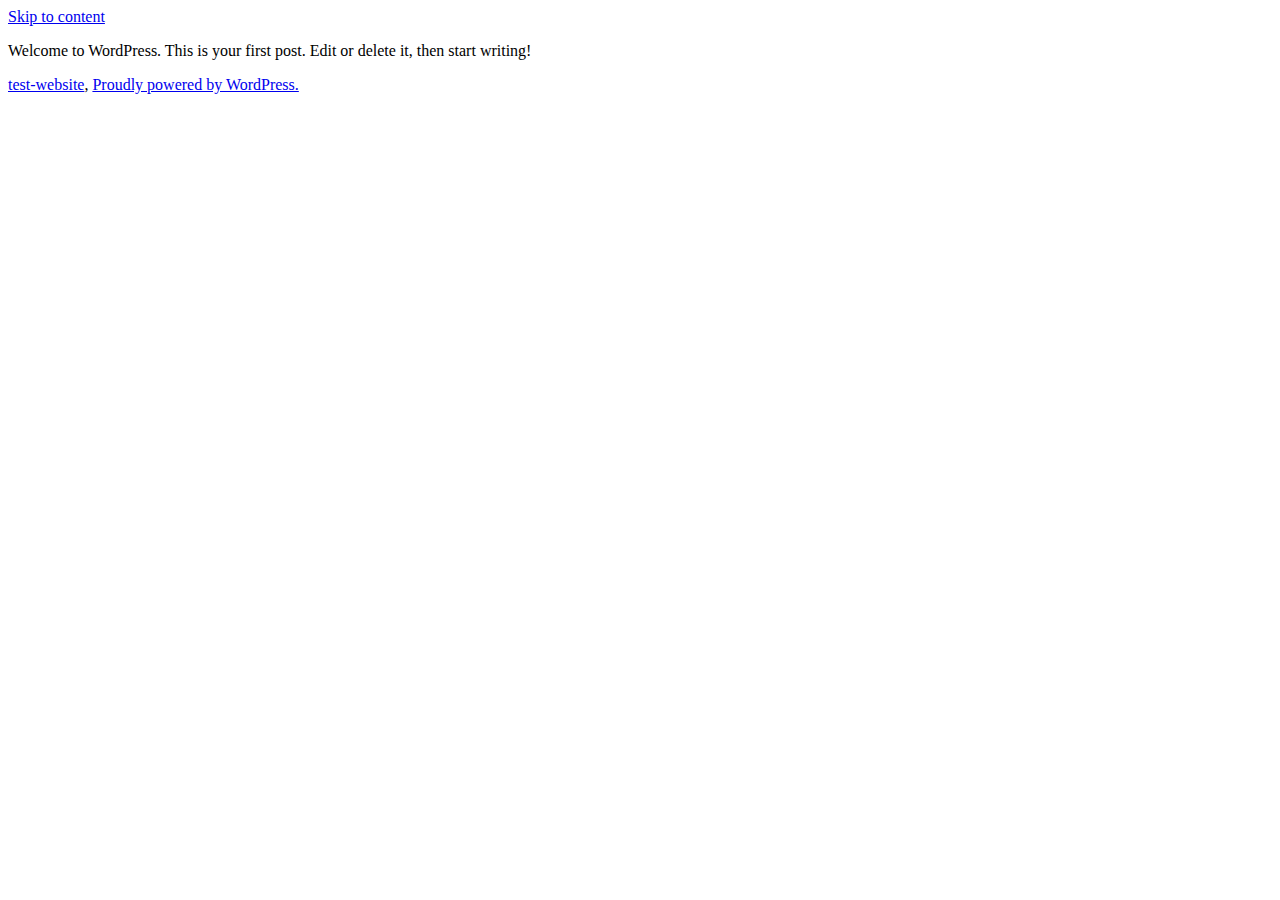
==== commit c5d3e744: "upload blank canvas" ====
--- a/hello-world/index.html
+++ b/hello-world/index.html
@@ -3,12 +3,14 @@
 <head>
 	<meta charset="UTF-8">
 	<meta name="viewport" content="width=device-width, initial-scale=1">
+	<link rel="profile" href="https://gmpg.org/xfn/11">
+	<title>Hello world! &#8211; test-website</title>
 <meta name="robots" content="max-image-preview:large">
-<title>Hello world! &#8211; test-website</title>
+<link rel="dns-prefetch" href="//fonts.googleapis.com">
 <link rel="dns-prefetch" href="//s.w.org">
-<link rel="alternate" type="application/rss+xml" title="test-website &raquo; Feed" href="/https://alidorassocies.github.io/siteweb-test/feed/">
-<link rel="alternate" type="application/rss+xml" title="test-website &raquo; Comments Feed" href="/https://alidorassocies.github.io/siteweb-test/comments/feed/">
-<link rel="alternate" type="application/rss+xml" title="test-website &raquo; Hello world! Comments Feed" href="/https://alidorassocies.github.io/siteweb-test/hello-world/feed/">
+<link rel="alternate" type="application/rss+xml" title="test-website &raquo; Feed" href="/Users/macadmin/Documents/GitHub/Siteweb-Test/feed/">
+<link rel="alternate" type="application/rss+xml" title="test-website &raquo; Comments Feed" href="/Users/macadmin/Documents/GitHub/Siteweb-Test/comments/feed/">
+<link rel="alternate" type="application/rss+xml" title="test-website &raquo; Hello world! Comments Feed" href="/Users/macadmin/Documents/GitHub/Siteweb-Test/hello-world/feed/">
 <script>
 window._wpemojiSettings = {"baseUrl":"https:\/\/s.w.org\/images\/core\/emoji\/13.1.0\/72x72\/","ext":".png","svgUrl":"https:\/\/s.w.org\/images\/core\/emoji\/13.1.0\/svg\/","svgExt":".svg","source":{"concatemoji":"\/wp-includes\/js\/wp-emoji-release.min.js?ver=5.9.3"}};
 /*! This file is auto-generated */
@@ -26,284 +28,73 @@
 	background: none !important;
 	padding: 0 !important;
 }</style>
-	<style id="wp-block-site-logo-inline-css">.wp-block-site-logo{line-height:0}.wp-block-site-logo a{display:inline-block}.wp-block-site-logo.is-default-size img{width:120px;height:auto}.wp-block-site-logo a,.wp-block-site-logo img{border-radius:inherit}.wp-block-site-logo.aligncenter{margin-left:auto;margin-right:auto;text-align:center}.wp-block-site-logo.is-style-rounded{border-radius:9999px}</style>
-<style id="wp-block-group-inline-css">.wp-block-group{box-sizing:border-box}
-.wp-block-group:where(.has-background){padding:1.25em 2.375em}</style>
-<style id="wp-block-page-list-inline-css">.wp-block-navigation .wp-block-page-list{display:flex;flex-direction:var(--navigation-layout-direction,initial);justify-content:var(--navigation-layout-justify,initial);align-items:var(--navigation-layout-align,initial);flex-wrap:var(--navigation-layout-wrap,wrap);background-color:inherit}.wp-block-navigation .wp-block-navigation-item{background-color:inherit}</style>
-<link rel="stylesheet" id="wp-block-navigation-css" href="/https://alidorassocies.github.io/siteweb-test/wp-includes/blocks/navigation/style.min.css?ver=5.9.3" media="all">
-<style id="wp-block-template-part-inline-css">.wp-block-template-part.has-background{padding:1.25em 2.375em;margin-top:0;margin-bottom:0}</style>
-<style id="wp-block-post-title-inline-css">.wp-block-post-title a{display:inline-block}</style>
-<style id="wp-block-post-featured-image-inline-css">.wp-block-post-featured-image{margin-left:0;margin-right:0}.wp-block-post-featured-image a{display:inline-block}.wp-block-post-featured-image img{max-width:100%;width:100%;height:auto;vertical-align:bottom}.wp-block-post-featured-image.alignfull img,.wp-block-post-featured-image.alignwide img{width:100%}</style>
-<style id="wp-block-separator-inline-css">@charset "UTF-8";.wp-block-separator{border-top:1px solid;border-bottom:1px solid}.wp-block-separator.is-style-wide{border-bottom-width:1px}.wp-block-separator.is-style-dots{background:none!important;border:none;text-align:center;line-height:1;height:auto}.wp-block-separator.is-style-dots:before{content:"···";color:currentColor;font-size:1.5em;letter-spacing:2em;padding-left:2em;font-family:serif}
-.wp-block-separator{border:none;border-bottom:2px solid;margin-left:auto;margin-right:auto;opacity:.4}.wp-block-separator:not(.is-style-wide):not(.is-style-dots){width:100px}.wp-block-separator.has-background:not(.is-style-dots){border-bottom:none;height:1px}.wp-block-separator.has-background:not(.is-style-wide):not(.is-style-dots){height:2px}</style>
-<style id="wp-block-spacer-inline-css">.wp-block-spacer{clear:both}</style>
-<style id="wp-block-paragraph-inline-css">.is-small-text{font-size:.875em}.is-regular-text{font-size:1em}.is-large-text{font-size:2.25em}.is-larger-text{font-size:3em}.has-drop-cap:not(:focus):first-letter{float:left;font-size:8.4em;line-height:.68;font-weight:100;margin:.05em .1em 0 0;text-transform:uppercase;font-style:normal}p{overflow-wrap:break-word}p.has-drop-cap.has-background{overflow:hidden}p.has-background{padding:1.25em 2.375em}:where(p.has-text-color:not(.has-link-color)) a{color:inherit}</style>
-<style id="wp-block-post-author-inline-css">.wp-block-post-author{display:flex;flex-wrap:wrap}.wp-block-post-author__byline{width:100%;margin-top:0;margin-bottom:0;font-size:.5em}.wp-block-post-author__avatar{margin-right:1em}.wp-block-post-author__bio{margin-bottom:.7em;font-size:.7em}.wp-block-post-author__content{flex-grow:1;flex-basis:0}.wp-block-post-author__name{margin:0}</style>
-<style id="wp-block-post-terms-inline-css">.wp-block-post-terms__separator{white-space:pre-wrap}</style>
-<style id="wp-block-post-comments-inline-css">.wp-block-post-comments>h3:first-of-type{margin-top:0}.wp-block-post-comments .commentlist{list-style:none;margin:0;padding:0}.wp-block-post-comments .commentlist .comment{min-height:2.25em;padding-left:3.25em}.wp-block-post-comments .commentlist .comment p{font-size:.875em;line-height:1.8;margin:.36em 0 1.4em}.wp-block-post-comments .commentlist .children{list-style:none;margin:0;padding:0}.wp-block-post-comments .comment-author{line-height:1.5}.wp-block-post-comments .comment-author .avatar{border-radius:1.5em;display:block;float:left;height:2.5em;margin-right:.75em;width:2.5em}.wp-block-post-comments .comment-author cite{font-style:normal}.wp-block-post-comments .comment-meta{line-height:1.5;margin-left:-3.25em}.wp-block-post-comments .comment-body .commentmetadata{font-size:.75em}.wp-block-post-comments .comment-form-author label,.wp-block-post-comments .comment-form-comment label,.wp-block-post-comments .comment-form-email label,.wp-block-post-comments .comment-form-url label{display:block;margin-bottom:.25em}.wp-block-post-comments .comment-form input:not([type=submit]):not([type=checkbox]),.wp-block-post-comments .comment-form textarea{display:block;box-sizing:border-box;width:100%}.wp-block-post-comments .comment-form-cookies-consent{display:flex;gap:.25em}.wp-block-post-comments .comment-form-cookies-consent #wp-comment-cookies-consent{margin-top:.35em}.wp-block-post-comments .reply{font-size:.75em;margin-bottom:1.4em}.wp-block-post-comments input:not([type=submit]),.wp-block-post-comments textarea{border:1px solid #949494;font-size:1em;font-family:inherit}.wp-block-post-comments input:not([type=submit]):not([type=checkbox]),.wp-block-post-comments textarea{padding:calc(.667em + 2px)}.wp-block-post-comments input[type=submit]{border:none}</style>
-<style id="wp-block-buttons-inline-css">.wp-block-buttons.is-vertical{flex-direction:column}.wp-block-buttons.is-vertical>.wp-block-button:last-child{margin-bottom:0}.wp-block-buttons>.wp-block-button{display:inline-block;margin:0}.wp-block-buttons.is-content-justification-left{justify-content:flex-start}.wp-block-buttons.is-content-justification-left.is-vertical{align-items:flex-start}.wp-block-buttons.is-content-justification-center{justify-content:center}.wp-block-buttons.is-content-justification-center.is-vertical{align-items:center}.wp-block-buttons.is-content-justification-right{justify-content:flex-end}.wp-block-buttons.is-content-justification-right.is-vertical{align-items:flex-end}.wp-block-buttons.is-content-justification-space-between{justify-content:space-between}.wp-block-buttons.aligncenter{text-align:center}.wp-block-buttons:not(.is-content-justification-space-between,.is-content-justification-right,.is-content-justification-left,.is-content-justification-center) .wp-block-button.aligncenter{margin-left:auto;margin-right:auto;width:100%}.wp-block-button.aligncenter{text-align:center}</style>
-<style id="wp-block-button-inline-css">.wp-block-button__link{color:#fff;background-color:#32373c;border-radius:9999px;box-shadow:none;cursor:pointer;display:inline-block;font-size:1.125em;padding:calc(.667em + 2px) calc(1.333em + 2px);text-align:center;text-decoration:none;word-break:break-word;box-sizing:border-box}.wp-block-button__link:active,.wp-block-button__link:focus,.wp-block-button__link:hover,.wp-block-button__link:visited{color:#fff}.wp-block-button__link.aligncenter{text-align:center}.wp-block-button__link.alignright{text-align:right}.wp-block-buttons>.wp-block-button.has-custom-width{max-width:none}.wp-block-buttons>.wp-block-button.has-custom-width .wp-block-button__link{width:100%}.wp-block-buttons>.wp-block-button.has-custom-font-size .wp-block-button__link{font-size:inherit}.wp-block-buttons>.wp-block-button.wp-block-button__width-25{width:calc(25% - var(--wp--style--block-gap, .5em)*0.75)}.wp-block-buttons>.wp-block-button.wp-block-button__width-50{width:calc(50% - var(--wp--style--block-gap, .5em)*0.5)}.wp-block-buttons>.wp-block-button.wp-block-button__width-75{width:calc(75% - var(--wp--style--block-gap, .5em)*0.25)}.wp-block-buttons>.wp-block-button.wp-block-button__width-100{width:100%;flex-basis:100%}.wp-block-buttons.is-vertical>.wp-block-button.wp-block-button__width-25{width:25%}.wp-block-buttons.is-vertical>.wp-block-button.wp-block-button__width-50{width:50%}.wp-block-buttons.is-vertical>.wp-block-button.wp-block-button__width-75{width:75%}.wp-block-button.is-style-squared,.wp-block-button__link.wp-block-button.is-style-squared{border-radius:0}.wp-block-button.no-border-radius,.wp-block-button__link.no-border-radius{border-radius:0!important}.is-style-outline>:where(.wp-block-button__link),:where(.wp-block-button__link).is-style-outline{border:2px solid;padding:.667em 1.333em}.is-style-outline>.wp-block-button__link:not(.has-text-color),.wp-block-button__link.is-style-outline:not(.has-text-color){color:currentColor}.is-style-outline>.wp-block-button__link:not(.has-background),.wp-block-button__link.is-style-outline:not(.has-background){background-color:transparent}</style>
-<style id="wp-block-library-inline-css">:root{--wp-admin-theme-color:#007cba;--wp-admin-theme-color--rgb:0,124,186;--wp-admin-theme-color-darker-10:#006ba1;--wp-admin-theme-color-darker-10--rgb:0,107,161;--wp-admin-theme-color-darker-20:#005a87;--wp-admin-theme-color-darker-20--rgb:0,90,135;--wp-admin-border-width-focus:2px}@media (-webkit-min-device-pixel-ratio:2),(min-resolution:192dpi){:root{--wp-admin-border-width-focus:1.5px}}:root{--wp--preset--font-size--normal:16px;--wp--preset--font-size--huge:42px}:root .has-very-light-gray-background-color{background-color:#eee}:root .has-very-dark-gray-background-color{background-color:#313131}:root .has-very-light-gray-color{color:#eee}:root .has-very-dark-gray-color{color:#313131}:root .has-vivid-green-cyan-to-vivid-cyan-blue-gradient-background{background:linear-gradient(135deg,#00d084,#0693e3)}:root .has-purple-crush-gradient-background{background:linear-gradient(135deg,#34e2e4,#4721fb 50%,#ab1dfe)}:root .has-hazy-dawn-gradient-background{background:linear-gradient(135deg,#faaca8,#dad0ec)}:root .has-subdued-olive-gradient-background{background:linear-gradient(135deg,#fafae1,#67a671)}:root .has-atomic-cream-gradient-background{background:linear-gradient(135deg,#fdd79a,#004a59)}:root .has-nightshade-gradient-background{background:linear-gradient(135deg,#330968,#31cdcf)}:root .has-midnight-gradient-background{background:linear-gradient(135deg,#020381,#2874fc)}.has-regular-font-size{font-size:1em}.has-larger-font-size{font-size:2.625em}.has-normal-font-size{font-size:var(--wp--preset--font-size--normal)}.has-huge-font-size{font-size:var(--wp--preset--font-size--huge)}.has-text-align-center{text-align:center}.has-text-align-left{text-align:left}.has-text-align-right{text-align:right}#end-resizable-editor-section{display:none}.aligncenter{clear:both}.items-justified-left{justify-content:flex-start}.items-justified-center{justify-content:center}.items-justified-right{justify-content:flex-end}.items-justified-space-between{justify-content:space-between}.screen-reader-text{border:0;clip:rect(1px,1px,1px,1px);-webkit-clip-path:inset(50%);clip-path:inset(50%);height:1px;margin:-1px;overflow:hidden;padding:0;position:absolute;width:1px;word-wrap:normal!important}.screen-reader-text:focus{background-color:#ddd;clip:auto!important;-webkit-clip-path:none;clip-path:none;color:#444;display:block;font-size:1em;height:auto;left:5px;line-height:normal;padding:15px 23px 14px;text-decoration:none;top:5px;width:auto;z-index:100000}html :where(img[class*=wp-image-]){height:auto;max-width:100%}</style>
-<style id="global-styles-inline-css">body{--wp--preset--color--black: #000000;--wp--preset--color--cyan-bluish-gray: #abb8c3;--wp--preset--color--white: #ffffff;--wp--preset--color--pale-pink: #f78da7;--wp--preset--color--vivid-red: #cf2e2e;--wp--preset--color--luminous-vivid-orange: #ff6900;--wp--preset--color--luminous-vivid-amber: #fcb900;--wp--preset--color--light-green-cyan: #7bdcb5;--wp--preset--color--vivid-green-cyan: #00d084;--wp--preset--color--pale-cyan-blue: #8ed1fc;--wp--preset--color--vivid-cyan-blue: #0693e3;--wp--preset--color--vivid-purple: #9b51e0;--wp--preset--color--foreground: #000000;--wp--preset--color--background: #ffffff;--wp--preset--color--primary: #1a4548;--wp--preset--color--secondary: #ffe2c7;--wp--preset--color--tertiary: #F6F6F6;--wp--preset--gradient--vivid-cyan-blue-to-vivid-purple: linear-gradient(135deg,rgba(6,147,227,1) 0%,rgb(155,81,224) 100%);--wp--preset--gradient--light-green-cyan-to-vivid-green-cyan: linear-gradient(135deg,rgb(122,220,180) 0%,rgb(0,208,130) 100%);--wp--preset--gradient--luminous-vivid-amber-to-luminous-vivid-orange: linear-gradient(135deg,rgba(252,185,0,1) 0%,rgba(255,105,0,1) 100%);--wp--preset--gradient--luminous-vivid-orange-to-vivid-red: linear-gradient(135deg,rgba(255,105,0,1) 0%,rgb(207,46,46) 100%);--wp--preset--gradient--very-light-gray-to-cyan-bluish-gray: linear-gradient(135deg,rgb(238,238,238) 0%,rgb(169,184,195) 100%);--wp--preset--gradient--cool-to-warm-spectrum: linear-gradient(135deg,rgb(74,234,220) 0%,rgb(151,120,209) 20%,rgb(207,42,186) 40%,rgb(238,44,130) 60%,rgb(251,105,98) 80%,rgb(254,248,76) 100%);--wp--preset--gradient--blush-light-purple: linear-gradient(135deg,rgb(255,206,236) 0%,rgb(152,150,240) 100%);--wp--preset--gradient--blush-bordeaux: linear-gradient(135deg,rgb(254,205,165) 0%,rgb(254,45,45) 50%,rgb(107,0,62) 100%);--wp--preset--gradient--luminous-dusk: linear-gradient(135deg,rgb(255,203,112) 0%,rgb(199,81,192) 50%,rgb(65,88,208) 100%);--wp--preset--gradient--pale-ocean: linear-gradient(135deg,rgb(255,245,203) 0%,rgb(182,227,212) 50%,rgb(51,167,181) 100%);--wp--preset--gradient--electric-grass: linear-gradient(135deg,rgb(202,248,128) 0%,rgb(113,206,126) 100%);--wp--preset--gradient--midnight: linear-gradient(135deg,rgb(2,3,129) 0%,rgb(40,116,252) 100%);--wp--preset--gradient--vertical-secondary-to-tertiary: linear-gradient(to bottom,var(--wp--preset--color--secondary) 0%,var(--wp--preset--color--tertiary) 100%);--wp--preset--gradient--vertical-secondary-to-background: linear-gradient(to bottom,var(--wp--preset--color--secondary) 0%,var(--wp--preset--color--background) 100%);--wp--preset--gradient--vertical-tertiary-to-background: linear-gradient(to bottom,var(--wp--preset--color--tertiary) 0%,var(--wp--preset--color--background) 100%);--wp--preset--gradient--diagonal-primary-to-foreground: linear-gradient(to bottom right,var(--wp--preset--color--primary) 0%,var(--wp--preset--color--foreground) 100%);--wp--preset--gradient--diagonal-secondary-to-background: linear-gradient(to bottom right,var(--wp--preset--color--secondary) 50%,var(--wp--preset--color--background) 50%);--wp--preset--gradient--diagonal-background-to-secondary: linear-gradient(to bottom right,var(--wp--preset--color--background) 50%,var(--wp--preset--color--secondary) 50%);--wp--preset--gradient--diagonal-tertiary-to-background: linear-gradient(to bottom right,var(--wp--preset--color--tertiary) 50%,var(--wp--preset--color--background) 50%);--wp--preset--gradient--diagonal-background-to-tertiary: linear-gradient(to bottom right,var(--wp--preset--color--background) 50%,var(--wp--preset--color--tertiary) 50%);--wp--preset--duotone--dark-grayscale: url('#wp-duotone-dark-grayscale');--wp--preset--duotone--grayscale: url('#wp-duotone-grayscale');--wp--preset--duotone--purple-yellow: url('#wp-duotone-purple-yellow');--wp--preset--duotone--blue-red: url('#wp-duotone-blue-red');--wp--preset--duotone--midnight: url('#wp-duotone-midnight');--wp--preset--duotone--magenta-yellow: url('#wp-duotone-magenta-yellow');--wp--preset--duotone--purple-green: url('#wp-duotone-purple-green');--wp--preset--duotone--blue-orange: url('#wp-duotone-blue-orange');--wp--preset--duotone--foreground-and-background: url('#wp-duotone-foreground-and-background');--wp--preset--duotone--foreground-and-secondary: url('#wp-duotone-foreground-and-secondary');--wp--preset--duotone--foreground-and-tertiary: url('#wp-duotone-foreground-and-tertiary');--wp--preset--duotone--primary-and-background: url('#wp-duotone-primary-and-background');--wp--preset--duotone--primary-and-secondary: url('#wp-duotone-primary-and-secondary');--wp--preset--duotone--primary-and-tertiary: url('#wp-duotone-primary-and-tertiary');--wp--preset--font-size--small: 1rem;--wp--preset--font-size--medium: 1.125rem;--wp--preset--font-size--large: 1.75rem;--wp--preset--font-size--x-large: clamp(1.75rem, 3vw, 2.25rem);--wp--preset--font-family--system-font: -apple-system,BlinkMacSystemFont,"Segoe UI",Roboto,Oxygen-Sans,Ubuntu,Cantarell,"Helvetica Neue",sans-serif;--wp--preset--font-family--source-serif-pro: "Source Serif Pro", serif;--wp--custom--spacing--small: max(1.25rem, 5vw);--wp--custom--spacing--medium: clamp(2rem, 8vw, calc(4 * var(--wp--style--block-gap)));--wp--custom--spacing--large: clamp(4rem, 10vw, 8rem);--wp--custom--spacing--outer: var(--wp--custom--spacing--small, 1.25rem);--wp--custom--typography--font-size--huge: clamp(2.25rem, 4vw, 2.75rem);--wp--custom--typography--font-size--gigantic: clamp(2.75rem, 6vw, 3.25rem);--wp--custom--typography--font-size--colossal: clamp(3.25rem, 8vw, 6.25rem);--wp--custom--typography--line-height--tiny: 1.15;--wp--custom--typography--line-height--small: 1.2;--wp--custom--typography--line-height--medium: 1.4;--wp--custom--typography--line-height--normal: 1.6;}body { margin: 0; }body{background-color: var(--wp--preset--color--background);color: var(--wp--preset--color--foreground);font-family: var(--wp--preset--font-family--system-font);font-size: var(--wp--preset--font-size--medium);line-height: var(--wp--custom--typography--line-height--normal);--wp--style--block-gap: 1.5rem;}.wp-site-blocks > .alignleft { float: left; margin-right: 2em; }.wp-site-blocks > .alignright { float: right; margin-left: 2em; }.wp-site-blocks > .aligncenter { justify-content: center; margin-left: auto; margin-right: auto; }.wp-site-blocks > * { margin-top: 0; margin-bottom: 0; }.wp-site-blocks > * + * { margin-top: var( --wp--style--block-gap ); }h1{font-family: var(--wp--preset--font-family--source-serif-pro);font-size: var(--wp--custom--typography--font-size--colossal);font-weight: 300;line-height: var(--wp--custom--typography--line-height--tiny);}h2{font-family: var(--wp--preset--font-family--source-serif-pro);font-size: var(--wp--custom--typography--font-size--gigantic);font-weight: 300;line-height: var(--wp--custom--typography--line-height--small);}h3{font-family: var(--wp--preset--font-family--source-serif-pro);font-size: var(--wp--custom--typography--font-size--huge);font-weight: 300;line-height: var(--wp--custom--typography--line-height--tiny);}h4{font-family: var(--wp--preset--font-family--source-serif-pro);font-size: var(--wp--preset--font-size--x-large);font-weight: 300;line-height: var(--wp--custom--typography--line-height--tiny);}h5{font-family: var(--wp--preset--font-family--system-font);font-size: var(--wp--preset--font-size--medium);font-weight: 700;line-height: var(--wp--custom--typography--line-height--normal);text-transform: uppercase;}h6{font-family: var(--wp--preset--font-family--system-font);font-size: var(--wp--preset--font-size--medium);font-weight: 400;line-height: var(--wp--custom--typography--line-height--normal);text-transform: uppercase;}a{color: var(--wp--preset--color--foreground);}.wp-block-button__link{background-color: var(--wp--preset--color--primary);border-radius: 0;color: var(--wp--preset--color--background);font-size: var(--wp--preset--font-size--medium);}.wp-block-post-title{font-family: var(--wp--preset--font-family--source-serif-pro);font-size: var(--wp--custom--typography--font-size--gigantic);font-weight: 300;line-height: var(--wp--custom--typography--line-height--tiny);}.wp-block-post-comments{padding-top: var(--wp--custom--spacing--small);}.wp-block-pullquote{border-width: 1px 0;}.wp-block-query-title{font-family: var(--wp--preset--font-family--source-serif-pro);font-size: var(--wp--custom--typography--font-size--gigantic);font-weight: 300;line-height: var(--wp--custom--typography--line-height--small);}.wp-block-quote{border-width: 1px;}.wp-block-site-title{font-family: var(--wp--preset--font-family--system-font);font-size: var(--wp--preset--font-size--medium);font-weight: normal;line-height: var(--wp--custom--typography--line-height--normal);}.has-black-color{color: var(--wp--preset--color--black) !important;}.has-cyan-bluish-gray-color{color: var(--wp--preset--color--cyan-bluish-gray) !important;}.has-white-color{color: var(--wp--preset--color--white) !important;}.has-pale-pink-color{color: var(--wp--preset--color--pale-pink) !important;}.has-vivid-red-color{color: var(--wp--preset--color--vivid-red) !important;}.has-luminous-vivid-orange-color{color: var(--wp--preset--color--luminous-vivid-orange) !important;}.has-luminous-vivid-amber-color{color: var(--wp--preset--color--luminous-vivid-amber) !important;}.has-light-green-cyan-color{color: var(--wp--preset--color--light-green-cyan) !important;}.has-vivid-green-cyan-color{color: var(--wp--preset--color--vivid-green-cyan) !important;}.has-pale-cyan-blue-color{color: var(--wp--preset--color--pale-cyan-blue) !important;}.has-vivid-cyan-blue-color{color: var(--wp--preset--color--vivid-cyan-blue) !important;}.has-vivid-purple-color{color: var(--wp--preset--color--vivid-purple) !important;}.has-foreground-color{color: var(--wp--preset--color--foreground) !important;}.has-background-color{color: var(--wp--preset--color--background) !important;}.has-primary-color{color: var(--wp--preset--color--primary) !important;}.has-secondary-color{color: var(--wp--preset--color--secondary) !important;}.has-tertiary-color{color: var(--wp--preset--color--tertiary) !important;}.has-black-background-color{background-color: var(--wp--preset--color--black) !important;}.has-cyan-bluish-gray-background-color{background-color: var(--wp--preset--color--cyan-bluish-gray) !important;}.has-white-background-color{background-color: var(--wp--preset--color--white) !important;}.has-pale-pink-background-color{background-color: var(--wp--preset--color--pale-pink) !important;}.has-vivid-red-background-color{background-color: var(--wp--preset--color--vivid-red) !important;}.has-luminous-vivid-orange-background-color{background-color: var(--wp--preset--color--luminous-vivid-orange) !important;}.has-luminous-vivid-amber-background-color{background-color: var(--wp--preset--color--luminous-vivid-amber) !important;}.has-light-green-cyan-background-color{background-color: var(--wp--preset--color--light-green-cyan) !important;}.has-vivid-green-cyan-background-color{background-color: var(--wp--preset--color--vivid-green-cyan) !important;}.has-pale-cyan-blue-background-color{background-color: var(--wp--preset--color--pale-cyan-blue) !important;}.has-vivid-cyan-blue-background-color{background-color: var(--wp--preset--color--vivid-cyan-blue) !important;}.has-vivid-purple-background-color{background-color: var(--wp--preset--color--vivid-purple) !important;}.has-foreground-background-color{background-color: var(--wp--preset--color--foreground) !important;}.has-background-background-color{background-color: var(--wp--preset--color--background) !important;}.has-primary-background-color{background-color: var(--wp--preset--color--primary) !important;}.has-secondary-background-color{background-color: var(--wp--preset--color--secondary) !important;}.has-tertiary-background-color{background-color: var(--wp--preset--color--tertiary) !important;}.has-black-border-color{border-color: var(--wp--preset--color--black) !important;}.has-cyan-bluish-gray-border-color{border-color: var(--wp--preset--color--cyan-bluish-gray) !important;}.has-white-border-color{border-color: var(--wp--preset--color--white) !important;}.has-pale-pink-border-color{border-color: var(--wp--preset--color--pale-pink) !important;}.has-vivid-red-border-color{border-color: var(--wp--preset--color--vivid-red) !important;}.has-luminous-vivid-orange-border-color{border-color: var(--wp--preset--color--luminous-vivid-orange) !important;}.has-luminous-vivid-amber-border-color{border-color: var(--wp--preset--color--luminous-vivid-amber) !important;}.has-light-green-cyan-border-color{border-color: var(--wp--preset--color--light-green-cyan) !important;}.has-vivid-green-cyan-border-color{border-color: var(--wp--preset--color--vivid-green-cyan) !important;}.has-pale-cyan-blue-border-color{border-color: var(--wp--preset--color--pale-cyan-blue) !important;}.has-vivid-cyan-blue-border-color{border-color: var(--wp--preset--color--vivid-cyan-blue) !important;}.has-vivid-purple-border-color{border-color: var(--wp--preset--color--vivid-purple) !important;}.has-foreground-border-color{border-color: var(--wp--preset--color--foreground) !important;}.has-background-border-color{border-color: var(--wp--preset--color--background) !important;}.has-primary-border-color{border-color: var(--wp--preset--color--primary) !important;}.has-secondary-border-color{border-color: var(--wp--preset--color--secondary) !important;}.has-tertiary-border-color{border-color: var(--wp--preset--color--tertiary) !important;}.has-vivid-cyan-blue-to-vivid-purple-gradient-background{background: var(--wp--preset--gradient--vivid-cyan-blue-to-vivid-purple) !important;}.has-light-green-cyan-to-vivid-green-cyan-gradient-background{background: var(--wp--preset--gradient--light-green-cyan-to-vivid-green-cyan) !important;}.has-luminous-vivid-amber-to-luminous-vivid-orange-gradient-background{background: var(--wp--preset--gradient--luminous-vivid-amber-to-luminous-vivid-orange) !important;}.has-luminous-vivid-orange-to-vivid-red-gradient-background{background: var(--wp--preset--gradient--luminous-vivid-orange-to-vivid-red) !important;}.has-very-light-gray-to-cyan-bluish-gray-gradient-background{background: var(--wp--preset--gradient--very-light-gray-to-cyan-bluish-gray) !important;}.has-cool-to-warm-spectrum-gradient-background{background: var(--wp--preset--gradient--cool-to-warm-spectrum) !important;}.has-blush-light-purple-gradient-background{background: var(--wp--preset--gradient--blush-light-purple) !important;}.has-blush-bordeaux-gradient-background{background: var(--wp--preset--gradient--blush-bordeaux) !important;}.has-luminous-dusk-gradient-background{background: var(--wp--preset--gradient--luminous-dusk) !important;}.has-pale-ocean-gradient-background{background: var(--wp--preset--gradient--pale-ocean) !important;}.has-electric-grass-gradient-background{background: var(--wp--preset--gradient--electric-grass) !important;}.has-midnight-gradient-background{background: var(--wp--preset--gradient--midnight) !important;}.has-vertical-secondary-to-tertiary-gradient-background{background: var(--wp--preset--gradient--vertical-secondary-to-tertiary) !important;}.has-vertical-secondary-to-background-gradient-background{background: var(--wp--preset--gradient--vertical-secondary-to-background) !important;}.has-vertical-tertiary-to-background-gradient-background{background: var(--wp--preset--gradient--vertical-tertiary-to-background) !important;}.has-diagonal-primary-to-foreground-gradient-background{background: var(--wp--preset--gradient--diagonal-primary-to-foreground) !important;}.has-diagonal-secondary-to-background-gradient-background{background: var(--wp--preset--gradient--diagonal-secondary-to-background) !important;}.has-diagonal-background-to-secondary-gradient-background{background: var(--wp--preset--gradient--diagonal-background-to-secondary) !important;}.has-diagonal-tertiary-to-background-gradient-background{background: var(--wp--preset--gradient--diagonal-tertiary-to-background) !important;}.has-diagonal-background-to-tertiary-gradient-background{background: var(--wp--preset--gradient--diagonal-background-to-tertiary) !important;}.has-small-font-size{font-size: var(--wp--preset--font-size--small) !important;}.has-medium-font-size{font-size: var(--wp--preset--font-size--medium) !important;}.has-large-font-size{font-size: var(--wp--preset--font-size--large) !important;}.has-x-large-font-size{font-size: var(--wp--preset--font-size--x-large) !important;}.has-system-font-font-family{font-family: var(--wp--preset--font-family--system-font) !important;}.has-source-serif-pro-font-family{font-family: var(--wp--preset--font-family--source-serif-pro) !important;}</style>
-<link rel="stylesheet" id="twentytwentytwo-style-css" href="/https://alidorassocies.github.io/siteweb-test/wp-content/themes/twentytwentytwo/style.css?ver=1.1" media="all">
-<style id="twentytwentytwo-style-inline-css">@font-face{
-			font-family: 'Source Serif Pro';
-			font-weight: 200 900;
-			font-style: normal;
-			font-stretch: normal;
-			font-display: swap;
-			src: url('/https://alidorassocies.github.io/siteweb-test/wp-content/themes/twentytwentytwo/assets/fonts/SourceSerif4Variable-Roman.ttf.woff2') format('woff2');
-		}
-
-		@font-face{
-			font-family: 'Source Serif Pro';
-			font-weight: 200 900;
-			font-style: italic;
-			font-stretch: normal;
-			font-display: swap;
-			src: url('/https://alidorassocies.github.io/siteweb-test/wp-content/themes/twentytwentytwo/assets/fonts/SourceSerif4Variable-Italic.ttf.woff2') format('woff2');
-		}</style>
-<script src="/https://alidorassocies.github.io/siteweb-test/wp-includes/blocks/navigation/view.min.js?ver=3776ea67846b3bb10fe8f7cdd486b0ba" id="wp-block-navigation-view-js"></script>
-<link rel="https://api.w.org/" href="/https://alidorassocies.github.io/siteweb-test/wp-json/">
-<link rel="alternate" type="application/json" href="/https://alidorassocies.github.io/siteweb-test/wp-json/wp/v2/posts/1">
-<link rel="EditURI" type="application/rsd+xml" title="RSD" href="/https://alidorassocies.github.io/siteweb-test/xmlrpc.php?rsd">
-<link rel="wlwmanifest" type="application/wlwmanifest+xml" href="/https://alidorassocies.github.io/siteweb-test/wp-includes/wlwmanifest.xml"> 
+	<link rel="stylesheet" id="wp-block-library-css" href="/Users/macadmin/Documents/GitHub/Siteweb-Test/wp-includes/css/dist/block-library/style.min.css?ver=5.9.3" media="all">
+<style id="global-styles-inline-css">body{--wp--preset--color--black: #000000;--wp--preset--color--cyan-bluish-gray: #abb8c3;--wp--preset--color--white: #ffffff;--wp--preset--color--pale-pink: #f78da7;--wp--preset--color--vivid-red: #cf2e2e;--wp--preset--color--luminous-vivid-orange: #ff6900;--wp--preset--color--luminous-vivid-amber: #fcb900;--wp--preset--color--light-green-cyan: #7bdcb5;--wp--preset--color--vivid-green-cyan: #00d084;--wp--preset--color--pale-cyan-blue: #8ed1fc;--wp--preset--color--vivid-cyan-blue: #0693e3;--wp--preset--color--vivid-purple: #9b51e0;--wp--preset--color--primary: #000000;--wp--preset--color--secondary: #007cba;--wp--preset--color--foreground: #333333;--wp--preset--color--tertiary: #FAFAFA;--wp--preset--color--background: #FFFFFF;--wp--preset--gradient--vivid-cyan-blue-to-vivid-purple: linear-gradient(135deg,rgba(6,147,227,1) 0%,rgb(155,81,224) 100%);--wp--preset--gradient--light-green-cyan-to-vivid-green-cyan: linear-gradient(135deg,rgb(122,220,180) 0%,rgb(0,208,130) 100%);--wp--preset--gradient--luminous-vivid-amber-to-luminous-vivid-orange: linear-gradient(135deg,rgba(252,185,0,1) 0%,rgba(255,105,0,1) 100%);--wp--preset--gradient--luminous-vivid-orange-to-vivid-red: linear-gradient(135deg,rgba(255,105,0,1) 0%,rgb(207,46,46) 100%);--wp--preset--gradient--very-light-gray-to-cyan-bluish-gray: linear-gradient(135deg,rgb(238,238,238) 0%,rgb(169,184,195) 100%);--wp--preset--gradient--cool-to-warm-spectrum: linear-gradient(135deg,rgb(74,234,220) 0%,rgb(151,120,209) 20%,rgb(207,42,186) 40%,rgb(238,44,130) 60%,rgb(251,105,98) 80%,rgb(254,248,76) 100%);--wp--preset--gradient--blush-light-purple: linear-gradient(135deg,rgb(255,206,236) 0%,rgb(152,150,240) 100%);--wp--preset--gradient--blush-bordeaux: linear-gradient(135deg,rgb(254,205,165) 0%,rgb(254,45,45) 50%,rgb(107,0,62) 100%);--wp--preset--gradient--luminous-dusk: linear-gradient(135deg,rgb(255,203,112) 0%,rgb(199,81,192) 50%,rgb(65,88,208) 100%);--wp--preset--gradient--pale-ocean: linear-gradient(135deg,rgb(255,245,203) 0%,rgb(182,227,212) 50%,rgb(51,167,181) 100%);--wp--preset--gradient--electric-grass: linear-gradient(135deg,rgb(202,248,128) 0%,rgb(113,206,126) 100%);--wp--preset--gradient--midnight: linear-gradient(135deg,rgb(2,3,129) 0%,rgb(40,116,252) 100%);--wp--preset--gradient--hard-diagonal: linear-gradient(to bottom right, #3C8067 49.9%, #FAFBF6 50%);--wp--preset--gradient--hard-diagonal-inverted: linear-gradient(to top left, #3C8067 49.9%, #FAFBF6 50%);--wp--preset--gradient--hard-horizontal: linear-gradient(to bottom, #3C8067 50%, #FAFBF6 50%);--wp--preset--gradient--hard-horizontal-inverted: linear-gradient(to top, #3C8067 50%, #FAFBF6 50%);--wp--preset--gradient--diagonal: linear-gradient(to bottom right, #3C8067, #FAFBF6);--wp--preset--gradient--diagonal-inverted: linear-gradient(to top left, #3C8067, #FAFBF6);--wp--preset--gradient--horizontal: linear-gradient(to bottom, #3C8067, #FAFBF6);--wp--preset--gradient--horizontal-inverted: linear-gradient(to top, #3C8067, #FAFBF6);--wp--preset--gradient--stripe: linear-gradient(to bottom, transparent 20%, #3C8067 20%, #3C8067 80%, transparent 80%);--wp--preset--duotone--dark-grayscale: url('#wp-duotone-dark-grayscale');--wp--preset--duotone--grayscale: url('#wp-duotone-grayscale');--wp--preset--duotone--purple-yellow: url('#wp-duotone-purple-yellow');--wp--preset--duotone--blue-red: url('#wp-duotone-blue-red');--wp--preset--duotone--midnight: url('#wp-duotone-midnight');--wp--preset--duotone--magenta-yellow: url('#wp-duotone-magenta-yellow');--wp--preset--duotone--purple-green: url('#wp-duotone-purple-green');--wp--preset--duotone--blue-orange: url('#wp-duotone-blue-orange');--wp--preset--font-size--small: 16px;--wp--preset--font-size--medium: 20px;--wp--preset--font-size--large: 24px;--wp--preset--font-size--x-large: 42px;--wp--preset--font-size--tiny: 14px;--wp--preset--font-size--normal: 18px;--wp--preset--font-size--huge: 28px;}.has-black-color{color: var(--wp--preset--color--black) !important;}.has-cyan-bluish-gray-color{color: var(--wp--preset--color--cyan-bluish-gray) !important;}.has-white-color{color: var(--wp--preset--color--white) !important;}.has-pale-pink-color{color: var(--wp--preset--color--pale-pink) !important;}.has-vivid-red-color{color: var(--wp--preset--color--vivid-red) !important;}.has-luminous-vivid-orange-color{color: var(--wp--preset--color--luminous-vivid-orange) !important;}.has-luminous-vivid-amber-color{color: var(--wp--preset--color--luminous-vivid-amber) !important;}.has-light-green-cyan-color{color: var(--wp--preset--color--light-green-cyan) !important;}.has-vivid-green-cyan-color{color: var(--wp--preset--color--vivid-green-cyan) !important;}.has-pale-cyan-blue-color{color: var(--wp--preset--color--pale-cyan-blue) !important;}.has-vivid-cyan-blue-color{color: var(--wp--preset--color--vivid-cyan-blue) !important;}.has-vivid-purple-color{color: var(--wp--preset--color--vivid-purple) !important;}.has-black-background-color{background-color: var(--wp--preset--color--black) !important;}.has-cyan-bluish-gray-background-color{background-color: var(--wp--preset--color--cyan-bluish-gray) !important;}.has-white-background-color{background-color: var(--wp--preset--color--white) !important;}.has-pale-pink-background-color{background-color: var(--wp--preset--color--pale-pink) !important;}.has-vivid-red-background-color{background-color: var(--wp--preset--color--vivid-red) !important;}.has-luminous-vivid-orange-background-color{background-color: var(--wp--preset--color--luminous-vivid-orange) !important;}.has-luminous-vivid-amber-background-color{background-color: var(--wp--preset--color--luminous-vivid-amber) !important;}.has-light-green-cyan-background-color{background-color: var(--wp--preset--color--light-green-cyan) !important;}.has-vivid-green-cyan-background-color{background-color: var(--wp--preset--color--vivid-green-cyan) !important;}.has-pale-cyan-blue-background-color{background-color: var(--wp--preset--color--pale-cyan-blue) !important;}.has-vivid-cyan-blue-background-color{background-color: var(--wp--preset--color--vivid-cyan-blue) !important;}.has-vivid-purple-background-color{background-color: var(--wp--preset--color--vivid-purple) !important;}.has-black-border-color{border-color: var(--wp--preset--color--black) !important;}.has-cyan-bluish-gray-border-color{border-color: var(--wp--preset--color--cyan-bluish-gray) !important;}.has-white-border-color{border-color: var(--wp--preset--color--white) !important;}.has-pale-pink-border-color{border-color: var(--wp--preset--color--pale-pink) !important;}.has-vivid-red-border-color{border-color: var(--wp--preset--color--vivid-red) !important;}.has-luminous-vivid-orange-border-color{border-color: var(--wp--preset--color--luminous-vivid-orange) !important;}.has-luminous-vivid-amber-border-color{border-color: var(--wp--preset--color--luminous-vivid-amber) !important;}.has-light-green-cyan-border-color{border-color: var(--wp--preset--color--light-green-cyan) !important;}.has-vivid-green-cyan-border-color{border-color: var(--wp--preset--color--vivid-green-cyan) !important;}.has-pale-cyan-blue-border-color{border-color: var(--wp--preset--color--pale-cyan-blue) !important;}.has-vivid-cyan-blue-border-color{border-color: var(--wp--preset--color--vivid-cyan-blue) !important;}.has-vivid-purple-border-color{border-color: var(--wp--preset--color--vivid-purple) !important;}.has-vivid-cyan-blue-to-vivid-purple-gradient-background{background: var(--wp--preset--gradient--vivid-cyan-blue-to-vivid-purple) !important;}.has-light-green-cyan-to-vivid-green-cyan-gradient-background{background: var(--wp--preset--gradient--light-green-cyan-to-vivid-green-cyan) !important;}.has-luminous-vivid-amber-to-luminous-vivid-orange-gradient-background{background: var(--wp--preset--gradient--luminous-vivid-amber-to-luminous-vivid-orange) !important;}.has-luminous-vivid-orange-to-vivid-red-gradient-background{background: var(--wp--preset--gradient--luminous-vivid-orange-to-vivid-red) !important;}.has-very-light-gray-to-cyan-bluish-gray-gradient-background{background: var(--wp--preset--gradient--very-light-gray-to-cyan-bluish-gray) !important;}.has-cool-to-warm-spectrum-gradient-background{background: var(--wp--preset--gradient--cool-to-warm-spectrum) !important;}.has-blush-light-purple-gradient-background{background: var(--wp--preset--gradient--blush-light-purple) !important;}.has-blush-bordeaux-gradient-background{background: var(--wp--preset--gradient--blush-bordeaux) !important;}.has-luminous-dusk-gradient-background{background: var(--wp--preset--gradient--luminous-dusk) !important;}.has-pale-ocean-gradient-background{background: var(--wp--preset--gradient--pale-ocean) !important;}.has-electric-grass-gradient-background{background: var(--wp--preset--gradient--electric-grass) !important;}.has-midnight-gradient-background{background: var(--wp--preset--gradient--midnight) !important;}.has-small-font-size{font-size: var(--wp--preset--font-size--small) !important;}.has-medium-font-size{font-size: var(--wp--preset--font-size--medium) !important;}.has-large-font-size{font-size: var(--wp--preset--font-size--large) !important;}.has-x-large-font-size{font-size: var(--wp--preset--font-size--x-large) !important;}</style>
+<link rel="stylesheet" id="seedlet-fonts-css" href="https://fonts.googleapis.com/css?family=Fira+Sans%3Aital%2Cwght%400%2C400%3B0%2C500%3B1%2C400%7CPlayfair+Display%3Aital%2Cwght%400%2C400%3B0%2C700%3B1%2C400&#038;subset=latin%2Clatin-ext" media="all">
+<link rel="stylesheet" id="seedlet-style-css" href="/Users/macadmin/Documents/GitHub/Siteweb-Test/wp-content/themes/seedlet/style.css?ver=1.2.9" media="all">
+<link rel="stylesheet" id="seedlet-print-style-css" href="/Users/macadmin/Documents/GitHub/Siteweb-Test/wp-content/themes/seedlet/assets/css/print.css?ver=1.2.9" media="print">
+<link rel="stylesheet" id="seedlet-custom-color-overrides-css" href="/Users/macadmin/Documents/GitHub/Siteweb-Test/wp-content/themes/seedlet/assets/css/custom-color-overrides.css?ver=1.2.9" media="all">
+<style id="seedlet-custom-color-overrides-inline-css">:root {}::selection { background-color: #F2F2F2;}::-moz-selection { background-color: #F2F2F2;}</style>
+<link rel="stylesheet" id="blank-canvas-styles-css" href="/Users/macadmin/Documents/GitHub/Siteweb-Test/wp-content/themes/blank-canvas/style.css?ver=5.9.3" media="all">
+<link rel="https://api.w.org/" href="/Users/macadmin/Documents/GitHub/Siteweb-Test/wp-json/">
+<link rel="alternate" type="application/json" href="/Users/macadmin/Documents/GitHub/Siteweb-Test/wp-json/wp/v2/posts/1">
+<link rel="EditURI" type="application/rsd+xml" title="RSD" href="/Users/macadmin/Documents/GitHub/Siteweb-Test/xmlrpc.php?rsd">
+<link rel="wlwmanifest" type="application/wlwmanifest+xml" href="/Users/macadmin/Documents/GitHub/Siteweb-Test/wp-includes/wlwmanifest.xml"> 
 <meta name="generator" content="WordPress 5.9.3">
-<link rel="canonical" href="/https://alidorassocies.github.io/siteweb-test/hello-world/">
-<link rel="shortlink" href="/https://alidorassocies.github.io/siteweb-test/?p=1">
-<link rel="alternate" type="application/json+oembed" href="/https://alidorassocies.github.io/siteweb-test/wp-json/oembed/1.0/embed?url=http%3A%2F%2F%2Fhello-world%2F">
-<link rel="alternate" type="text/xml+oembed" href="/https://alidorassocies.github.io/siteweb-test/wp-json/oembed/1.0/embed?url=http%3A%2F%2F%2Fhello-world%2F&#038;format=xml">
-		<link rel="preload" href="/https://alidorassocies.github.io/siteweb-test/wp-content/themes/twentytwentytwo/assets/fonts/SourceSerif4Variable-Roman.ttf.woff2" as="font" type="font/woff2" crossorigin>
-		<style>.wp-container-1 {display: flex;gap: var( --wp--style--block-gap, 0.5em );flex-wrap: wrap;align-items: center;align-items: center;}.wp-container-1 > * { margin: 0; }</style>
-<style>.wp-container-3 {display: flex;gap: var( --wp--style--block-gap, 0.5em );flex-wrap: wrap;align-items: center;align-items: center;justify-content: flex-end;}.wp-container-3 > * { margin: 0; }</style>
-<style>.wp-container-4 {display: flex;gap: var( --wp--style--block-gap, 0.5em );flex-wrap: wrap;align-items: center;align-items: center;justify-content: space-between;}.wp-container-4 > * { margin: 0; }</style>
-<style>.wp-container-5 > * {max-width: 650px;margin-left: auto !important;margin-right: auto !important;}.wp-container-5 > .alignwide { max-width: 1000px;}.wp-container-5 .alignfull { max-width: none; }.wp-container-5 .alignleft { float: left; margin-right: 2em; }.wp-container-5 .alignright { float: right; margin-left: 2em; }.wp-container-5 > * { margin-top: 0; margin-bottom: 0; }.wp-container-5 > * + * { margin-top: var( --wp--style--block-gap );  margin-bottom: 0; }</style>
-<style>.wp-container-6 > * {max-width: 650px;margin-left: auto !important;margin-right: auto !important;}.wp-container-6 > .alignwide { max-width: 1000px;}.wp-container-6 .alignfull { max-width: none; }.wp-container-6 .alignleft { float: left; margin-right: 2em; }.wp-container-6 .alignright { float: right; margin-left: 2em; }.wp-container-6 > * { margin-top: 0; margin-bottom: 0; }.wp-container-6 > * + * { margin-top: var( --wp--style--block-gap );  margin-bottom: 0; }</style>
-<style>.wp-container-7 > * {max-width: 650px;margin-left: auto !important;margin-right: auto !important;}.wp-container-7 > .alignwide { max-width: 1000px;}.wp-container-7 .alignfull { max-width: none; }.wp-container-7 .alignleft { float: left; margin-right: 2em; }.wp-container-7 .alignright { float: right; margin-left: 2em; }.wp-container-7 > * { margin-top: 0; margin-bottom: 0; }.wp-container-7 > * + * { margin-top: var( --wp--style--block-gap );  margin-bottom: 0; }</style>
-<style>.wp-container-8 {display: flex;gap: var( --wp--style--block-gap, 0.5em );flex-wrap: wrap;align-items: center;align-items: center;}.wp-container-8 > * { margin: 0; }</style>
-<style>.wp-container-9 > * {max-width: 650px;margin-left: auto !important;margin-right: auto !important;}.wp-container-9 > .alignwide { max-width: 1000px;}.wp-container-9 .alignfull { max-width: none; }.wp-container-9 .alignleft { float: left; margin-right: 2em; }.wp-container-9 .alignright { float: right; margin-left: 2em; }.wp-container-9 > * { margin-top: 0; margin-bottom: 0; }.wp-container-9 > * + * { margin-top: var( --wp--style--block-gap );  margin-bottom: 0; }</style>
-<style>.wp-container-10 .alignleft { float: left; margin-right: 2em; }.wp-container-10 .alignright { float: right; margin-left: 2em; }.wp-container-10 > * { margin-top: 0; margin-bottom: 0; }.wp-container-10 > * + * { margin-top: var( --wp--style--block-gap );  margin-bottom: 0; }</style>
-<style>.wp-container-11 {display: flex;gap: var( --wp--style--block-gap, 0.5em );flex-wrap: wrap;align-items: center;align-items: center;justify-content: space-between;}.wp-container-11 > * { margin: 0; }</style>
-<style>.wp-container-12 > * {max-width: 650px;margin-left: auto !important;margin-right: auto !important;}.wp-container-12 > .alignwide { max-width: 1000px;}.wp-container-12 .alignfull { max-width: none; }.wp-container-12 .alignleft { float: left; margin-right: 2em; }.wp-container-12 .alignright { float: right; margin-left: 2em; }.wp-container-12 > * { margin-top: 0; margin-bottom: 0; }.wp-container-12 > * + * { margin-top: var( --wp--style--block-gap );  margin-bottom: 0; }</style>
-<style>.wp-container-13 > * {max-width: 650px;margin-left: auto !important;margin-right: auto !important;}.wp-container-13 > .alignwide { max-width: 1000px;}.wp-container-13 .alignfull { max-width: none; }.wp-container-13 .alignleft { float: left; margin-right: 2em; }.wp-container-13 .alignright { float: right; margin-left: 2em; }.wp-container-13 > * { margin-top: 0; margin-bottom: 0; }.wp-container-13 > * + * { margin-top: var( --wp--style--block-gap );  margin-bottom: 0; }</style>
+<link rel="canonical" href="/Users/macadmin/Documents/GitHub/Siteweb-Test/hello-world/">
+<link rel="shortlink" href="/Users/macadmin/Documents/GitHub/Siteweb-Test/?p=1">
+<link rel="alternate" type="application/json+oembed" href="/Users/macadmin/Documents/GitHub/Siteweb-Test/wp-json/oembed/1.0/embed?url=http%3A%2F%2F%2Fhello-world%2F">
+<link rel="alternate" type="text/xml+oembed" href="/Users/macadmin/Documents/GitHub/Siteweb-Test/wp-json/oembed/1.0/embed?url=http%3A%2F%2F%2Fhello-world%2F&#038;format=xml">
+<link rel="pingback" href="/Users/macadmin/Documents/GitHub/Siteweb-Test/xmlrpc.php">
 </head>
 
-<body class="post-template-default single single-post postid-1 single-format-standard wp-embed-responsive">
-<svg xmlns="http://www.w3.org/2000/svg" viewbox="0 0 0 0" width="0" height="0" focusable="false" role="none" style="visibility: hidden; position: absolute; left: -9999px; overflow: hidden;"><defs><filter id="wp-duotone-dark-grayscale"><fecolormatrix color-interpolation-filters="sRGB" type="matrix" values=" .299 .587 .114 0 0 .299 .587 .114 0 0 .299 .587 .114 0 0 .299 .587 .114 0 0 "></fecolormatrix><fecomponenttransfer color-interpolation-filters="sRGB"><fefuncr type="table" tablevalues="0 0.49803921568627"></fefuncr><fefuncg type="table" tablevalues="0 0.49803921568627"></fefuncg><fefuncb type="table" tablevalues="0 0.49803921568627"></fefuncb><fefunca type="table" tablevalues="1 1"></fefunca></fecomponenttransfer><fecomposite in2="SourceGraphic" operator="in"></fecomposite></filter></defs></svg><svg xmlns="http://www.w3.org/2000/svg" viewbox="0 0 0 0" width="0" height="0" focusable="false" role="none" style="visibility: hidden; position: absolute; left: -9999px; overflow: hidden;"><defs><filter id="wp-duotone-grayscale"><fecolormatrix color-interpolation-filters="sRGB" type="matrix" values=" .299 .587 .114 0 0 .299 .587 .114 0 0 .299 .587 .114 0 0 .299 .587 .114 0 0 "></fecolormatrix><fecomponenttransfer color-interpolation-filters="sRGB"><fefuncr type="table" tablevalues="0 1"></fefuncr><fefuncg type="table" tablevalues="0 1"></fefuncg><fefuncb type="table" tablevalues="0 1"></fefuncb><fefunca type="table" tablevalues="1 1"></fefunca></fecomponenttransfer><fecomposite in2="SourceGraphic" operator="in"></fecomposite></filter></defs></svg><svg xmlns="http://www.w3.org/2000/svg" viewbox="0 0 0 0" width="0" height="0" focusable="false" role="none" style="visibility: hidden; position: absolute; left: -9999px; overflow: hidden;"><defs><filter id="wp-duotone-purple-yellow"><fecolormatrix color-interpolation-filters="sRGB" type="matrix" values=" .299 .587 .114 0 0 .299 .587 .114 0 0 .299 .587 .114 0 0 .299 .587 .114 0 0 "></fecolormatrix><fecomponenttransfer color-interpolation-filters="sRGB"><fefuncr type="table" tablevalues="0.54901960784314 0.98823529411765"></fefuncr><fefuncg type="table" tablevalues="0 1"></fefuncg><fefuncb type="table" tablevalues="0.71764705882353 0.25490196078431"></fefuncb><fefunca type="table" tablevalues="1 1"></fefunca></fecomponenttransfer><fecomposite in2="SourceGraphic" operator="in"></fecomposite></filter></defs></svg><svg xmlns="http://www.w3.org/2000/svg" viewbox="0 0 0 0" width="0" height="0" focusable="false" role="none" style="visibility: hidden; position: absolute; left: -9999px; overflow: hidden;"><defs><filter id="wp-duotone-blue-red"><fecolormatrix color-interpolation-filters="sRGB" type="matrix" values=" .299 .587 .114 0 0 .299 .587 .114 0 0 .299 .587 .114 0 0 .299 .587 .114 0 0 "></fecolormatrix><fecomponenttransfer color-interpolation-filters="sRGB"><fefuncr type="table" tablevalues="0 1"></fefuncr><fefuncg type="table" tablevalues="0 0.27843137254902"></fefuncg><fefuncb type="table" tablevalues="0.5921568627451 0.27843137254902"></fefuncb><fefunca type="table" tablevalues="1 1"></fefunca></fecomponenttransfer><fecomposite in2="SourceGraphic" operator="in"></fecomposite></filter></defs></svg><svg xmlns="http://www.w3.org/2000/svg" viewbox="0 0 0 0" width="0" height="0" focusable="false" role="none" style="visibility: hidden; position: absolute; left: -9999px; overflow: hidden;"><defs><filter id="wp-duotone-midnight"><fecolormatrix color-interpolation-filters="sRGB" type="matrix" values=" .299 .587 .114 0 0 .299 .587 .114 0 0 .299 .587 .114 0 0 .299 .587 .114 0 0 "></fecolormatrix><fecomponenttransfer color-interpolation-filters="sRGB"><fefuncr type="table" tablevalues="0 0"></fefuncr><fefuncg type="table" tablevalues="0 0.64705882352941"></fefuncg><fefuncb type="table" tablevalues="0 1"></fefuncb><fefunca type="table" tablevalues="1 1"></fefunca></fecomponenttransfer><fecomposite in2="SourceGraphic" operator="in"></fecomposite></filter></defs></svg><svg xmlns="http://www.w3.org/2000/svg" viewbox="0 0 0 0" width="0" height="0" focusable="false" role="none" style="visibility: hidden; position: absolute; left: -9999px; overflow: hidden;"><defs><filter id="wp-duotone-magenta-yellow"><fecolormatrix color-interpolation-filters="sRGB" type="matrix" values=" .299 .587 .114 0 0 .299 .587 .114 0 0 .299 .587 .114 0 0 .299 .587 .114 0 0 "></fecolormatrix><fecomponenttransfer color-interpolation-filters="sRGB"><fefuncr type="table" tablevalues="0.78039215686275 1"></fefuncr><fefuncg type="table" tablevalues="0 0.94901960784314"></fefuncg><fefuncb type="table" tablevalues="0.35294117647059 0.47058823529412"></fefuncb><fefunca type="table" tablevalues="1 1"></fefunca></fecomponenttransfer><fecomposite in2="SourceGraphic" operator="in"></fecomposite></filter></defs></svg><svg xmlns="http://www.w3.org/2000/svg" viewbox="0 0 0 0" width="0" height="0" focusable="false" role="none" style="visibility: hidden; position: absolute; left: -9999px; overflow: hidden;"><defs><filter id="wp-duotone-purple-green"><fecolormatrix color-interpolation-filters="sRGB" type="matrix" values=" .299 .587 .114 0 0 .299 .587 .114 0 0 .299 .587 .114 0 0 .299 .587 .114 0 0 "></fecolormatrix><fecomponenttransfer color-interpolation-filters="sRGB"><fefuncr type="table" tablevalues="0.65098039215686 0.40392156862745"></fefuncr><fefuncg type="table" tablevalues="0 1"></fefuncg><fefuncb type="table" tablevalues="0.44705882352941 0.4"></fefuncb><fefunca type="table" tablevalues="1 1"></fefunca></fecomponenttransfer><fecomposite in2="SourceGraphic" operator="in"></fecomposite></filter></defs></svg><svg xmlns="http://www.w3.org/2000/svg" viewbox="0 0 0 0" width="0" height="0" focusable="false" role="none" style="visibility: hidden; position: absolute; left: -9999px; overflow: hidden;"><defs><filter id="wp-duotone-blue-orange"><fecolormatrix color-interpolation-filters="sRGB" type="matrix" values=" .299 .587 .114 0 0 .299 .587 .114 0 0 .299 .587 .114 0 0 .299 .587 .114 0 0 "></fecolormatrix><fecomponenttransfer color-interpolation-filters="sRGB"><fefuncr type="table" tablevalues="0.098039215686275 1"></fefuncr><fefuncg type="table" tablevalues="0 0.66274509803922"></fefuncg><fefuncb type="table" tablevalues="0.84705882352941 0.41960784313725"></fefuncb><fefunca type="table" tablevalues="1 1"></fefunca></fecomponenttransfer><fecomposite in2="SourceGraphic" operator="in"></fecomposite></filter></defs></svg><svg xmlns="http://www.w3.org/2000/svg" viewbox="0 0 0 0" width="0" height="0" focusable="false" role="none" style="visibility: hidden; position: absolute; left: -9999px; overflow: hidden;"><defs><filter id="wp-duotone-foreground-and-background"><fecolormatrix color-interpolation-filters="sRGB" type="matrix" values=" .299 .587 .114 0 0 .299 .587 .114 0 0 .299 .587 .114 0 0 .299 .587 .114 0 0 "></fecolormatrix><fecomponenttransfer color-interpolation-filters="sRGB"><fefuncr type="table" tablevalues="0 1"></fefuncr><fefuncg type="table" tablevalues="0 1"></fefuncg><fefuncb type="table" tablevalues="0 1"></fefuncb><fefunca type="table" tablevalues="1 1"></fefunca></fecomponenttransfer><fecomposite in2="SourceGraphic" operator="in"></fecomposite></filter></defs></svg><svg xmlns="http://www.w3.org/2000/svg" viewbox="0 0 0 0" width="0" height="0" focusable="false" role="none" style="visibility: hidden; position: absolute; left: -9999px; overflow: hidden;"><defs><filter id="wp-duotone-foreground-and-secondary"><fecolormatrix color-interpolation-filters="sRGB" type="matrix" values=" .299 .587 .114 0 0 .299 .587 .114 0 0 .299 .587 .114 0 0 .299 .587 .114 0 0 "></fecolormatrix><fecomponenttransfer color-interpolation-filters="sRGB"><fefuncr type="table" tablevalues="0 1"></fefuncr><fefuncg type="table" tablevalues="0 0.88627450980392"></fefuncg><fefuncb type="table" tablevalues="0 0.78039215686275"></fefuncb><fefunca type="table" tablevalues="1 1"></fefunca></fecomponenttransfer><fecomposite in2="SourceGraphic" operator="in"></fecomposite></filter></defs></svg><svg xmlns="http://www.w3.org/2000/svg" viewbox="0 0 0 0" width="0" height="0" focusable="false" role="none" style="visibility: hidden; position: absolute; left: -9999px; overflow: hidden;"><defs><filter id="wp-duotone-foreground-and-tertiary"><fecolormatrix color-interpolation-filters="sRGB" type="matrix" values=" .299 .587 .114 0 0 .299 .587 .114 0 0 .299 .587 .114 0 0 .299 .587 .114 0 0 "></fecolormatrix><fecomponenttransfer color-interpolation-filters="sRGB"><fefuncr type="table" tablevalues="0 0.96470588235294"></fefuncr><fefuncg type="table" tablevalues="0 0.96470588235294"></fefuncg><fefuncb type="table" tablevalues="0 0.96470588235294"></fefuncb><fefunca type="table" tablevalues="1 1"></fefunca></fecomponenttransfer><fecomposite in2="SourceGraphic" operator="in"></fecomposite></filter></defs></svg><svg xmlns="http://www.w3.org/2000/svg" viewbox="0 0 0 0" width="0" height="0" focusable="false" role="none" style="visibility: hidden; position: absolute; left: -9999px; overflow: hidden;"><defs><filter id="wp-duotone-primary-and-background"><fecolormatrix color-interpolation-filters="sRGB" type="matrix" values=" .299 .587 .114 0 0 .299 .587 .114 0 0 .299 .587 .114 0 0 .299 .587 .114 0 0 "></fecolormatrix><fecomponenttransfer color-interpolation-filters="sRGB"><fefuncr type="table" tablevalues="0.10196078431373 1"></fefuncr><fefuncg type="table" tablevalues="0.27058823529412 1"></fefuncg><fefuncb type="table" tablevalues="0.28235294117647 1"></fefuncb><fefunca type="table" tablevalues="1 1"></fefunca></fecomponenttransfer><fecomposite in2="SourceGraphic" operator="in"></fecomposite></filter></defs></svg><svg xmlns="http://www.w3.org/2000/svg" viewbox="0 0 0 0" width="0" height="0" focusable="false" role="none" style="visibility: hidden; position: absolute; left: -9999px; overflow: hidden;"><defs><filter id="wp-duotone-primary-and-secondary"><fecolormatrix color-interpolation-filters="sRGB" type="matrix" values=" .299 .587 .114 0 0 .299 .587 .114 0 0 .299 .587 .114 0 0 .299 .587 .114 0 0 "></fecolormatrix><fecomponenttransfer color-interpolation-filters="sRGB"><fefuncr type="table" tablevalues="0.10196078431373 1"></fefuncr><fefuncg type="table" tablevalues="0.27058823529412 0.88627450980392"></fefuncg><fefuncb type="table" tablevalues="0.28235294117647 0.78039215686275"></fefuncb><fefunca type="table" tablevalues="1 1"></fefunca></fecomponenttransfer><fecomposite in2="SourceGraphic" operator="in"></fecomposite></filter></defs></svg><svg xmlns="http://www.w3.org/2000/svg" viewbox="0 0 0 0" width="0" height="0" focusable="false" role="none" style="visibility: hidden; position: absolute; left: -9999px; overflow: hidden;"><defs><filter id="wp-duotone-primary-and-tertiary"><fecolormatrix color-interpolation-filters="sRGB" type="matrix" values=" .299 .587 .114 0 0 .299 .587 .114 0 0 .299 .587 .114 0 0 .299 .587 .114 0 0 "></fecolormatrix><fecomponenttransfer color-interpolation-filters="sRGB"><fefuncr type="table" tablevalues="0.10196078431373 0.96470588235294"></fefuncr><fefuncg type="table" tablevalues="0.27058823529412 0.96470588235294"></fefuncg><fefuncb type="table" tablevalues="0.28235294117647 0.96470588235294"></fefuncb><fefunca type="table" tablevalues="1 1"></fefunca></fecomponenttransfer><fecomposite in2="SourceGraphic" operator="in"></fecomposite></filter></defs></svg>
-<div class="wp-site-blocks">
-<header class="wp-block-template-part">
-<div class="wp-container-5 wp-block-group">
-<div class="wp-container-4 wp-block-group alignwide" style="padding-top:var(--wp--custom--spacing--small, 1.25rem);padding-bottom:var(--wp--custom--spacing--large, 8rem)">
-<div class="wp-container-1 wp-block-group">
+<body class="post-template-default single single-post postid-1 single-format-standard wp-embed-responsive hide-post-and-page-titles hide-site-footer hide-comments singular">
+<svg xmlns="http://www.w3.org/2000/svg" viewbox="0 0 0 0" width="0" height="0" focusable="false" role="none" style="visibility: hidden; position: absolute; left: -9999px; overflow: hidden;"><defs><filter id="wp-duotone-dark-grayscale"><fecolormatrix color-interpolation-filters="sRGB" type="matrix" values=" .299 .587 .114 0 0 .299 .587 .114 0 0 .299 .587 .114 0 0 .299 .587 .114 0 0 "></fecolormatrix><fecomponenttransfer color-interpolation-filters="sRGB"><fefuncr type="table" tablevalues="0 0.49803921568627"></fefuncr><fefuncg type="table" tablevalues="0 0.49803921568627"></fefuncg><fefuncb type="table" tablevalues="0 0.49803921568627"></fefuncb><fefunca type="table" tablevalues="1 1"></fefunca></fecomponenttransfer><fecomposite in2="SourceGraphic" operator="in"></fecomposite></filter></defs></svg><svg xmlns="http://www.w3.org/2000/svg" viewbox="0 0 0 0" width="0" height="0" focusable="false" role="none" style="visibility: hidden; position: absolute; left: -9999px; overflow: hidden;"><defs><filter id="wp-duotone-grayscale"><fecolormatrix color-interpolation-filters="sRGB" type="matrix" values=" .299 .587 .114 0 0 .299 .587 .114 0 0 .299 .587 .114 0 0 .299 .587 .114 0 0 "></fecolormatrix><fecomponenttransfer color-interpolation-filters="sRGB"><fefuncr type="table" tablevalues="0 1"></fefuncr><fefuncg type="table" tablevalues="0 1"></fefuncg><fefuncb type="table" tablevalues="0 1"></fefuncb><fefunca type="table" tablevalues="1 1"></fefunca></fecomponenttransfer><fecomposite in2="SourceGraphic" operator="in"></fecomposite></filter></defs></svg><svg xmlns="http://www.w3.org/2000/svg" viewbox="0 0 0 0" width="0" height="0" focusable="false" role="none" style="visibility: hidden; position: absolute; left: -9999px; overflow: hidden;"><defs><filter id="wp-duotone-purple-yellow"><fecolormatrix color-interpolation-filters="sRGB" type="matrix" values=" .299 .587 .114 0 0 .299 .587 .114 0 0 .299 .587 .114 0 0 .299 .587 .114 0 0 "></fecolormatrix><fecomponenttransfer color-interpolation-filters="sRGB"><fefuncr type="table" tablevalues="0.54901960784314 0.98823529411765"></fefuncr><fefuncg type="table" tablevalues="0 1"></fefuncg><fefuncb type="table" tablevalues="0.71764705882353 0.25490196078431"></fefuncb><fefunca type="table" tablevalues="1 1"></fefunca></fecomponenttransfer><fecomposite in2="SourceGraphic" operator="in"></fecomposite></filter></defs></svg><svg xmlns="http://www.w3.org/2000/svg" viewbox="0 0 0 0" width="0" height="0" focusable="false" role="none" style="visibility: hidden; position: absolute; left: -9999px; overflow: hidden;"><defs><filter id="wp-duotone-blue-red"><fecolormatrix color-interpolation-filters="sRGB" type="matrix" values=" .299 .587 .114 0 0 .299 .587 .114 0 0 .299 .587 .114 0 0 .299 .587 .114 0 0 "></fecolormatrix><fecomponenttransfer color-interpolation-filters="sRGB"><fefuncr type="table" tablevalues="0 1"></fefuncr><fefuncg type="table" tablevalues="0 0.27843137254902"></fefuncg><fefuncb type="table" tablevalues="0.5921568627451 0.27843137254902"></fefuncb><fefunca type="table" tablevalues="1 1"></fefunca></fecomponenttransfer><fecomposite in2="SourceGraphic" operator="in"></fecomposite></filter></defs></svg><svg xmlns="http://www.w3.org/2000/svg" viewbox="0 0 0 0" width="0" height="0" focusable="false" role="none" style="visibility: hidden; position: absolute; left: -9999px; overflow: hidden;"><defs><filter id="wp-duotone-midnight"><fecolormatrix color-interpolation-filters="sRGB" type="matrix" values=" .299 .587 .114 0 0 .299 .587 .114 0 0 .299 .587 .114 0 0 .299 .587 .114 0 0 "></fecolormatrix><fecomponenttransfer color-interpolation-filters="sRGB"><fefuncr type="table" tablevalues="0 0"></fefuncr><fefuncg type="table" tablevalues="0 0.64705882352941"></fefuncg><fefuncb type="table" tablevalues="0 1"></fefuncb><fefunca type="table" tablevalues="1 1"></fefunca></fecomponenttransfer><fecomposite in2="SourceGraphic" operator="in"></fecomposite></filter></defs></svg><svg xmlns="http://www.w3.org/2000/svg" viewbox="0 0 0 0" width="0" height="0" focusable="false" role="none" style="visibility: hidden; position: absolute; left: -9999px; overflow: hidden;"><defs><filter id="wp-duotone-magenta-yellow"><fecolormatrix color-interpolation-filters="sRGB" type="matrix" values=" .299 .587 .114 0 0 .299 .587 .114 0 0 .299 .587 .114 0 0 .299 .587 .114 0 0 "></fecolormatrix><fecomponenttransfer color-interpolation-filters="sRGB"><fefuncr type="table" tablevalues="0.78039215686275 1"></fefuncr><fefuncg type="table" tablevalues="0 0.94901960784314"></fefuncg><fefuncb type="table" tablevalues="0.35294117647059 0.47058823529412"></fefuncb><fefunca type="table" tablevalues="1 1"></fefunca></fecomponenttransfer><fecomposite in2="SourceGraphic" operator="in"></fecomposite></filter></defs></svg><svg xmlns="http://www.w3.org/2000/svg" viewbox="0 0 0 0" width="0" height="0" focusable="false" role="none" style="visibility: hidden; position: absolute; left: -9999px; overflow: hidden;"><defs><filter id="wp-duotone-purple-green"><fecolormatrix color-interpolation-filters="sRGB" type="matrix" values=" .299 .587 .114 0 0 .299 .587 .114 0 0 .299 .587 .114 0 0 .299 .587 .114 0 0 "></fecolormatrix><fecomponenttransfer color-interpolation-filters="sRGB"><fefuncr type="table" tablevalues="0.65098039215686 0.40392156862745"></fefuncr><fefuncg type="table" tablevalues="0 1"></fefuncg><fefuncb type="table" tablevalues="0.44705882352941 0.4"></fefuncb><fefunca type="table" tablevalues="1 1"></fefunca></fecomponenttransfer><fecomposite in2="SourceGraphic" operator="in"></fecomposite></filter></defs></svg><svg xmlns="http://www.w3.org/2000/svg" viewbox="0 0 0 0" width="0" height="0" focusable="false" role="none" style="visibility: hidden; position: absolute; left: -9999px; overflow: hidden;"><defs><filter id="wp-duotone-blue-orange"><fecolormatrix color-interpolation-filters="sRGB" type="matrix" values=" .299 .587 .114 0 0 .299 .587 .114 0 0 .299 .587 .114 0 0 .299 .587 .114 0 0 "></fecolormatrix><fecomponenttransfer color-interpolation-filters="sRGB"><fefuncr type="table" tablevalues="0.098039215686275 1"></fefuncr><fefuncg type="table" tablevalues="0 0.66274509803922"></fefuncg><fefuncb type="table" tablevalues="0.84705882352941 0.41960784313725"></fefuncb><fefunca type="table" tablevalues="1 1"></fefunca></fecomponenttransfer><fecomposite in2="SourceGraphic" operator="in"></fecomposite></filter></defs></svg><div id="page" class="site">
+	<a class="skip-link screen-reader-text" href="#content">Skip to content</a>
 
-<h1 style="font-style:italic; font-weight:400;" class="wp-block-site-title"><a href="/https://alidorassocies.github.io/siteweb-test/" rel="home">test-website</a></h1>
-</div>
+	
+
+	<div id="content" class="site-content">
+
+	<section id="primary" class="content-area">
+		<main id="main" class="site-main" role="main">
+
+			
+<article id="post-1" class="post-1 post type-post status-publish format-standard hentry category-uncategorized entry">
+	
+	
+	<div class="entry-content">
+		
+<p>Welcome to WordPress. This is your first post. Edit or delete it, then start writing!</p>
+	</div>
+<!-- .entry-content -->
+
+</article><!-- #post-${ID} -->
+
+		</main><!-- #main -->
+	</section><!-- #primary -->
 
 
-<nav class="wp-container-3 is-responsive items-justified-right wp-block-navigation"><button aria-haspopup="true" aria-label="Open menu" class="wp-block-navigation__responsive-container-open " data-micromodal-trigger="modal-2"><svg width="24" height="24" xmlns="http://www.w3.org/2000/svg" viewbox="0 0 24 24" role="img" aria-hidden="true" focusable="false"><rect x="4" y="7.5" width="16" height="1.5"></rect><rect x="4" y="15" width="16" height="1.5"></rect></svg></button>
-			<div class="wp-block-navigation__responsive-container  " id="modal-2">
-				<div class="wp-block-navigation__responsive-close" tabindex="-1" data-micromodal-close>
-					<div class="wp-block-navigation__responsive-dialog" aria-label="Menu">
-							<button aria-label="Close menu" data-micromodal-close class="wp-block-navigation__responsive-container-close"><svg xmlns="http://www.w3.org/2000/svg" viewbox="0 0 24 24" width="24" height="24" role="img" aria-hidden="true" focusable="false"><path d="M13 11.8l6.1-6.3-1-1-6.1 6.2-6.1-6.2-1 1 6.1 6.3-6.5 6.7 1 1 6.5-6.6 6.5 6.6 1-1z"></path></svg></button>
-						<div class="wp-block-navigation__responsive-container-content" id="modal-2-content">
-							<ul class="wp-block-page-list"><li class="wp-block-pages-list__item wp-block-navigation-item open-on-hover-click"><a class="wp-block-pages-list__item__link wp-block-navigation-item__content" href="/https://alidorassocies.github.io/siteweb-test/sample-page/">Sample Page</a></li></ul>
-						</div>
-					</div>
-				</div>
-			</div></nav>
-</div>
-</div>
-</header>
+	</div>
+<!-- #content -->
 
-
-<main class="wp-container-10 wp-block-group">
-<div class="wp-container-6 wp-block-group">
-<h1 style="margin-bottom: var(--wp--custom--spacing--medium, 6rem);" class="alignwide wp-block-post-title">Hello world!</h1>
-
-
-
-
-<hr class="wp-block-separator alignwide is-style-wide">
-</div>
-
-
-
-<div style="height:32px" aria-hidden="true" class="wp-block-spacer"></div>
-
-
-<div class="wp-container-7 entry-content wp-block-post-content">
-<p>Welcome to WordPress. This is your first post. Edit or delete it, then start writing!</p>
-</div>
-
-
-<div style="height:32px" aria-hidden="true" class="wp-block-spacer"></div>
-
-
-
-<div class="wp-container-9 wp-block-group">
-<div class="wp-container-8 wp-block-group">
-<div style="font-style:italic; font-weight:400;" class="wp-block-post-date has-small-font-size"><time datetime="2022-04-08T03:56:17+00:00">April 8, 2022</time></div>
-
-<div class="wp-block-post-author has-small-font-size"><div class="wp-block-post-author__content"><p class="wp-block-post-author__name">Siteweb Test</p></div></div>
-
-<div class="taxonomy-category wp-block-post-terms has-small-font-size"><a href="/https://alidorassocies.github.io/siteweb-test/category/uncategorized/" rel="tag">Uncategorized</a></div>
+	<footer id="colophon" class="site-footer default-max-width" role="contentinfo" aria-label="Footer">
+		
+<div class="site-info">
+				<a class="site-name" href="/Users/macadmin/Documents/GitHub/Siteweb-Test/" rel="home">test-website</a><span class="comma">,</span>
+		<a href="https://wordpress.org/" class="imprint">
+		Proudly powered by WordPress.	</a>
+	</div>
+<!-- .site-info -->
+	</footer><!-- #colophon -->
 
 </div>
+<!-- #page -->
 
-
-
-<div style="height:32px" aria-hidden="true" class="wp-block-spacer"></div>
-
-
-
-<hr class="wp-block-separator is-style-wide">
-
-
-<div class="wp-block-post-comments">
-<!-- You can start editing here. -->
-
-	<h3 id="comments">
-		One response to &#8220;Hello world!&#8221;	</h3>
-
-	<div class="navigation">
-		<div class="alignleft"></div>
-		<div class="alignright"></div>
-	</div>
-
-	<ol class="commentlist">
-			<li id="comment-1" class="comment even thread-even depth-1">
-			<article id="div-comment-1" class="comment-body">
-				<footer class="comment-meta">
-					<div class="comment-author vcard">
-						<img alt="" src="http://1.gravatar.com/avatar/d7a973c7dab26985da5f961be7b74480?s=32&#038;d=mm&#038;r=g" srcset="http://1.gravatar.com/avatar/d7a973c7dab26985da5f961be7b74480?s=64&#038;d=mm&#038;r=g 2x" class="avatar avatar-32 photo" height="32" width="32" loading="lazy">						<b class="fn"><a href="https://wordpress.org/" rel="external nofollow ugc" class="url">A WordPress Commenter</a></b> <span class="says">says:</span>					</div>
-<!-- .comment-author -->
-
-					<div class="comment-metadata">
-						<a href="/https://alidorassocies.github.io/siteweb-test/hello-world/#comment-1"><time datetime="2022-04-08T03:56:17+00:00">April 8, 2022 at 3:56 am</time></a>					</div>
-<!-- .comment-metadata -->
-
-									</footer><!-- .comment-meta -->
-
-				<div class="comment-content">
-					<p>Hi, this is a comment.<br>
-To get started with moderating, editing, and deleting comments, please visit the Comments screen in the dashboard.<br>
-Commenter avatars come from <a href="https://gravatar.com/">Gravatar</a>.</p>
-				</div>
-<!-- .comment-content -->
-
-				<div class="reply"><a rel="nofollow" class="comment-reply-link" href="/https://alidorassocies.github.io/siteweb-test/hello-world/?replytocom=1#respond" data-commentid="1" data-postid="1" data-belowelement="div-comment-1" data-respondelement="respond" data-replyto="Reply to A WordPress Commenter" aria-label="Reply to A WordPress Commenter">Reply</a></div>			</article><!-- .comment-body -->
-		</li>
-<!-- #comment-## -->
-	</ol>
-
-	<div class="navigation">
-		<div class="alignleft"></div>
-		<div class="alignright"></div>
-	</div>
-
-	<div id="respond" class="comment-respond">
-		<h3 id="reply-title" class="comment-reply-title">Leave a Reply <small><a rel="nofollow" id="cancel-comment-reply-link" href="/https://alidorassocies.github.io/siteweb-test/hello-world/#respond" style="display:none;">Cancel reply</a></small>
-</h3>
-<form action="/wp-comments-post.php" method="post" id="commentform" class="comment-form" novalidate>
-<p class="comment-notes"><span id="email-notes">Your email address will not be published.</span> <span class="required-field-message" aria-hidden="true">Required fields are marked <span class="required" aria-hidden="true">*</span></span></p>
-<p class="comment-form-comment"><label for="comment">Comment <span class="required" aria-hidden="true">*</span></label> <textarea id="comment" name="comment" cols="45" rows="8" maxlength="65525" required></textarea></p>
-<p class="comment-form-author"><label for="author">Name <span class="required" aria-hidden="true">*</span></label> <input id="author" name="author" type="text" value="" size="30" maxlength="245" required></p>
-<p class="comment-form-email"><label for="email">Email <span class="required" aria-hidden="true">*</span></label> <input id="email" name="email" type="email" value="" size="30" maxlength="100" aria-describedby="email-notes" required></p>
-<p class="comment-form-url"><label for="url">Website</label> <input id="url" name="url" type="url" value="" size="30" maxlength="200"></p>
-<p class="comment-form-cookies-consent"><input id="wp-comment-cookies-consent" name="wp-comment-cookies-consent" type="checkbox" value="yes"> <label for="wp-comment-cookies-consent">Save my name, email, and website in this browser for the next time I comment.</label></p>
-<p class="form-submit wp-block-button"><input name="submit" type="submit" id="submit" class="submit wp-block-button__link" value="Post Comment"> <input type="hidden" name="comment_post_ID" value="1" id="comment_post_ID">
-<input type="hidden" name="comment_parent" id="comment_parent" value="0">
-</p>
-</form>	</div>
-<!-- #respond -->
-	</div>
-</div>
-</main>
-
-
-<footer class="wp-block-template-part">
-<div class="wp-container-13 wp-block-group" style="padding-top:var(--wp--custom--spacing--large, 8rem)">
-
-					<div class="wp-container-12 wp-block-group alignfull">
-					<div class="wp-container-11 wp-block-group alignwide" style="padding-top:4rem;padding-bottom:4rem">
-<p class="wp-block-site-title"><a href="/https://alidorassocies.github.io/siteweb-test/" rel="home">test-website</a></p>
-
-					
-					<p class="has-text-align-right">Proudly powered by <a href="https://wordpress.org/" rel="nofollow">WordPress</a></p>
-					</div>
-					</div>
-					
-</div>
-
-</footer>
-</div>
-
-		<style id="skip-link-styles">.skip-link.screen-reader-text {
-			border: 0;
-			clip: rect(1px,1px,1px,1px);
-			clip-path: inset(50%);
-			height: 1px;
-			margin: -1px;
-			overflow: hidden;
-			padding: 0;
-			position: absolute !important;
-			width: 1px;
-			word-wrap: normal !important;
-		}
-
-		.skip-link.screen-reader-text:focus {
-			background-color: #eee;
-			clip: auto !important;
-			clip-path: none;
-			color: #444;
-			display: block;
-			font-size: 1em;
-			height: auto;
-			left: 5px;
-			line-height: normal;
-			padding: 15px 23px 14px;
-			text-decoration: none;
-			top: 5px;
-			width: auto;
-			z-index: 100000;
-		}</style>
-		<script>
-	( function() {
-		var skipLinkTarget = document.querySelector( 'main' ),
-			sibling,
-			skipLinkTargetID,
-			skipLink;
-
-		// Early exit if a skip-link target can't be located.
-		if ( ! skipLinkTarget ) {
-			return;
-		}
-
-		// Get the site wrapper.
-		// The skip-link will be injected in the beginning of it.
-		sibling = document.querySelector( '.wp-site-blocks' );
-
-		// Early exit if the root element was not found.
-		if ( ! sibling ) {
-			return;
-		}
-
-		// Get the skip-link target's ID, and generate one if it doesn't exist.
-		skipLinkTargetID = skipLinkTarget.id;
-		if ( ! skipLinkTargetID ) {
-			skipLinkTargetID = 'wp--skip-link--target';
-			skipLinkTarget.id = skipLinkTargetID;
-		}
-
-		// Create the skip link.
-		skipLink = document.createElement( 'a' );
-		skipLink.classList.add( 'skip-link', 'screen-reader-text' );
-		skipLink.href = '#' + skipLinkTargetID;
-		skipLink.innerHTML = 'Skip to content';
-
-		// Inject the skip link.
-		sibling.parentElement.insertBefore( skipLink, sibling );
-	}() );
+<script src="/Users/macadmin/Documents/GitHub/Siteweb-Test/wp-includes/js/comment-reply.min.js?ver=5.9.3" id="comment-reply-js"></script>
+	<script>
+	/(trident|msie)/i.test(navigator.userAgent)&&document.getElementById&&window.addEventListener&&window.addEventListener("hashchange",function(){var t,e=location.hash.substring(1);/^[A-z0-9_-]+$/.test(e)&&(t=document.getElementById(e))&&(/^(?:a|select|input|button|textarea)$/i.test(t.tagName)||(t.tabIndex=-1),t.focus())},!1);
 	</script>
-	</body>
+	
+</body>
 </html>